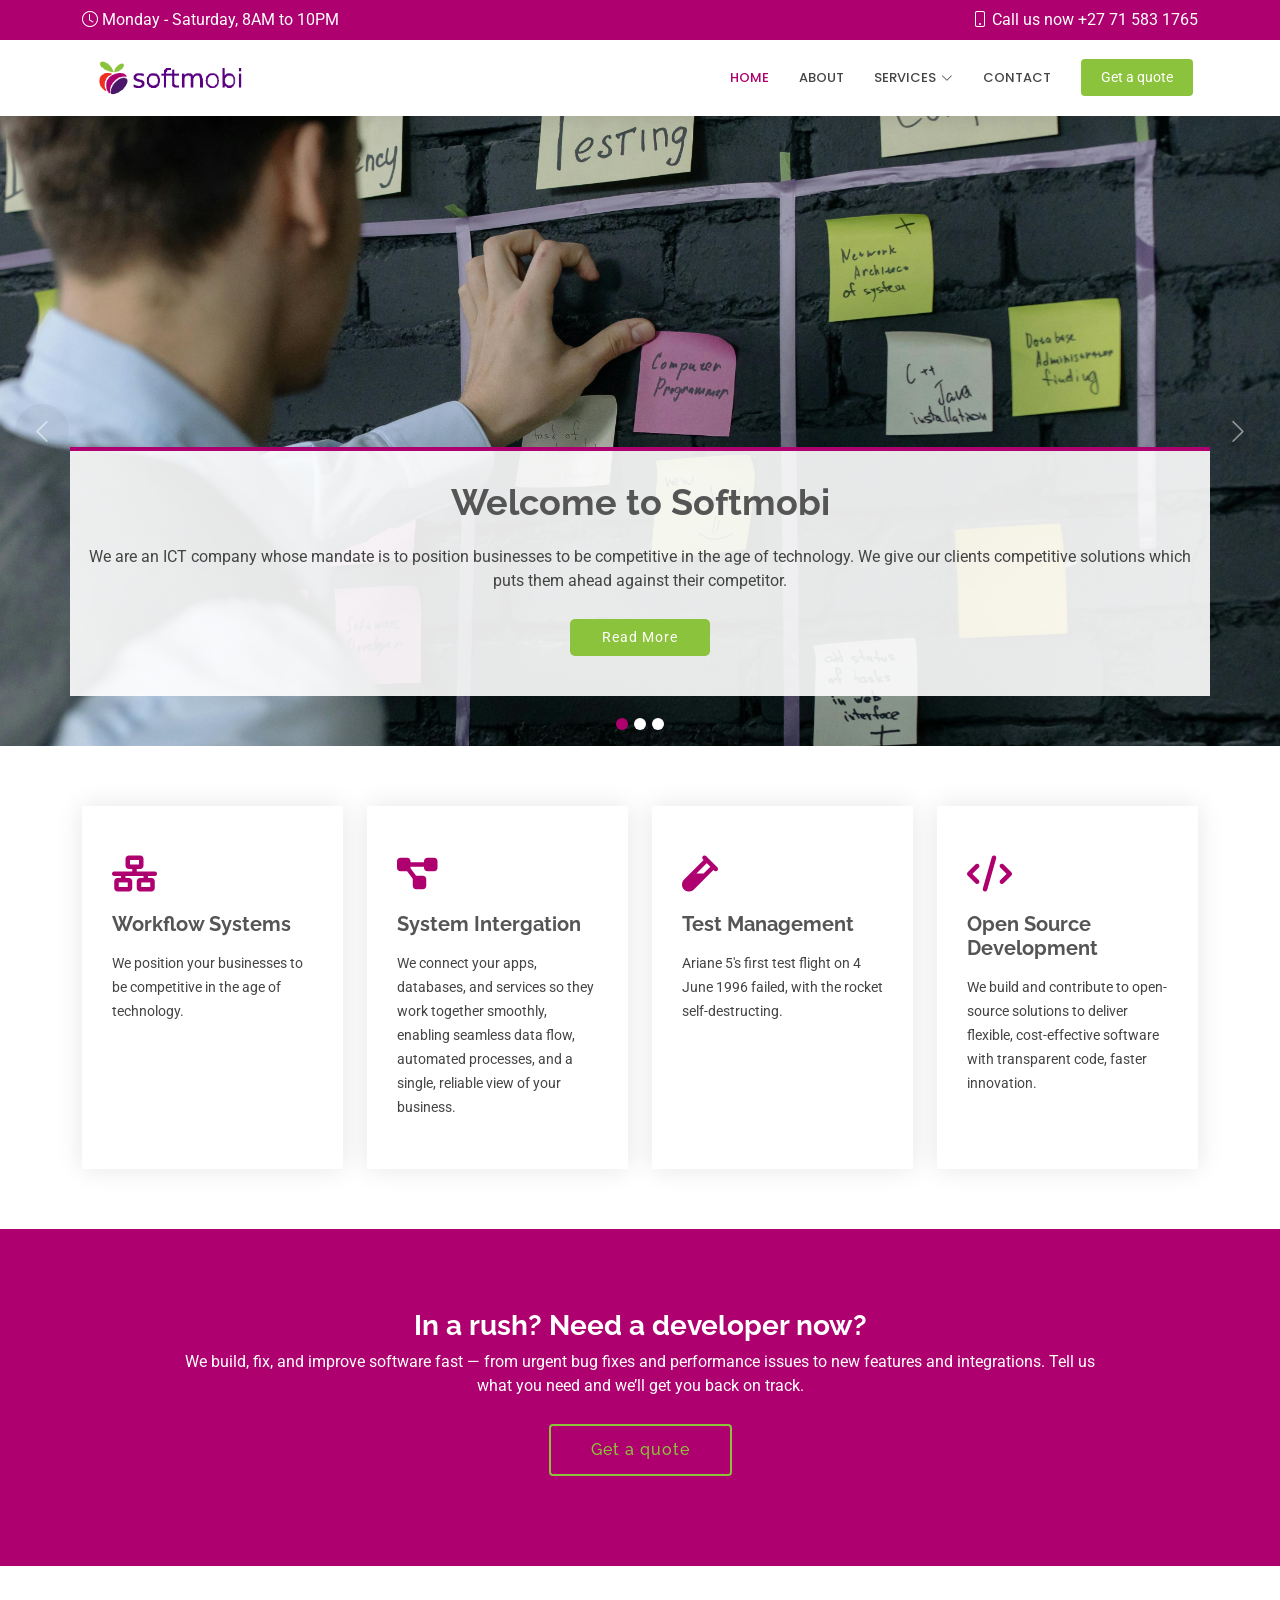
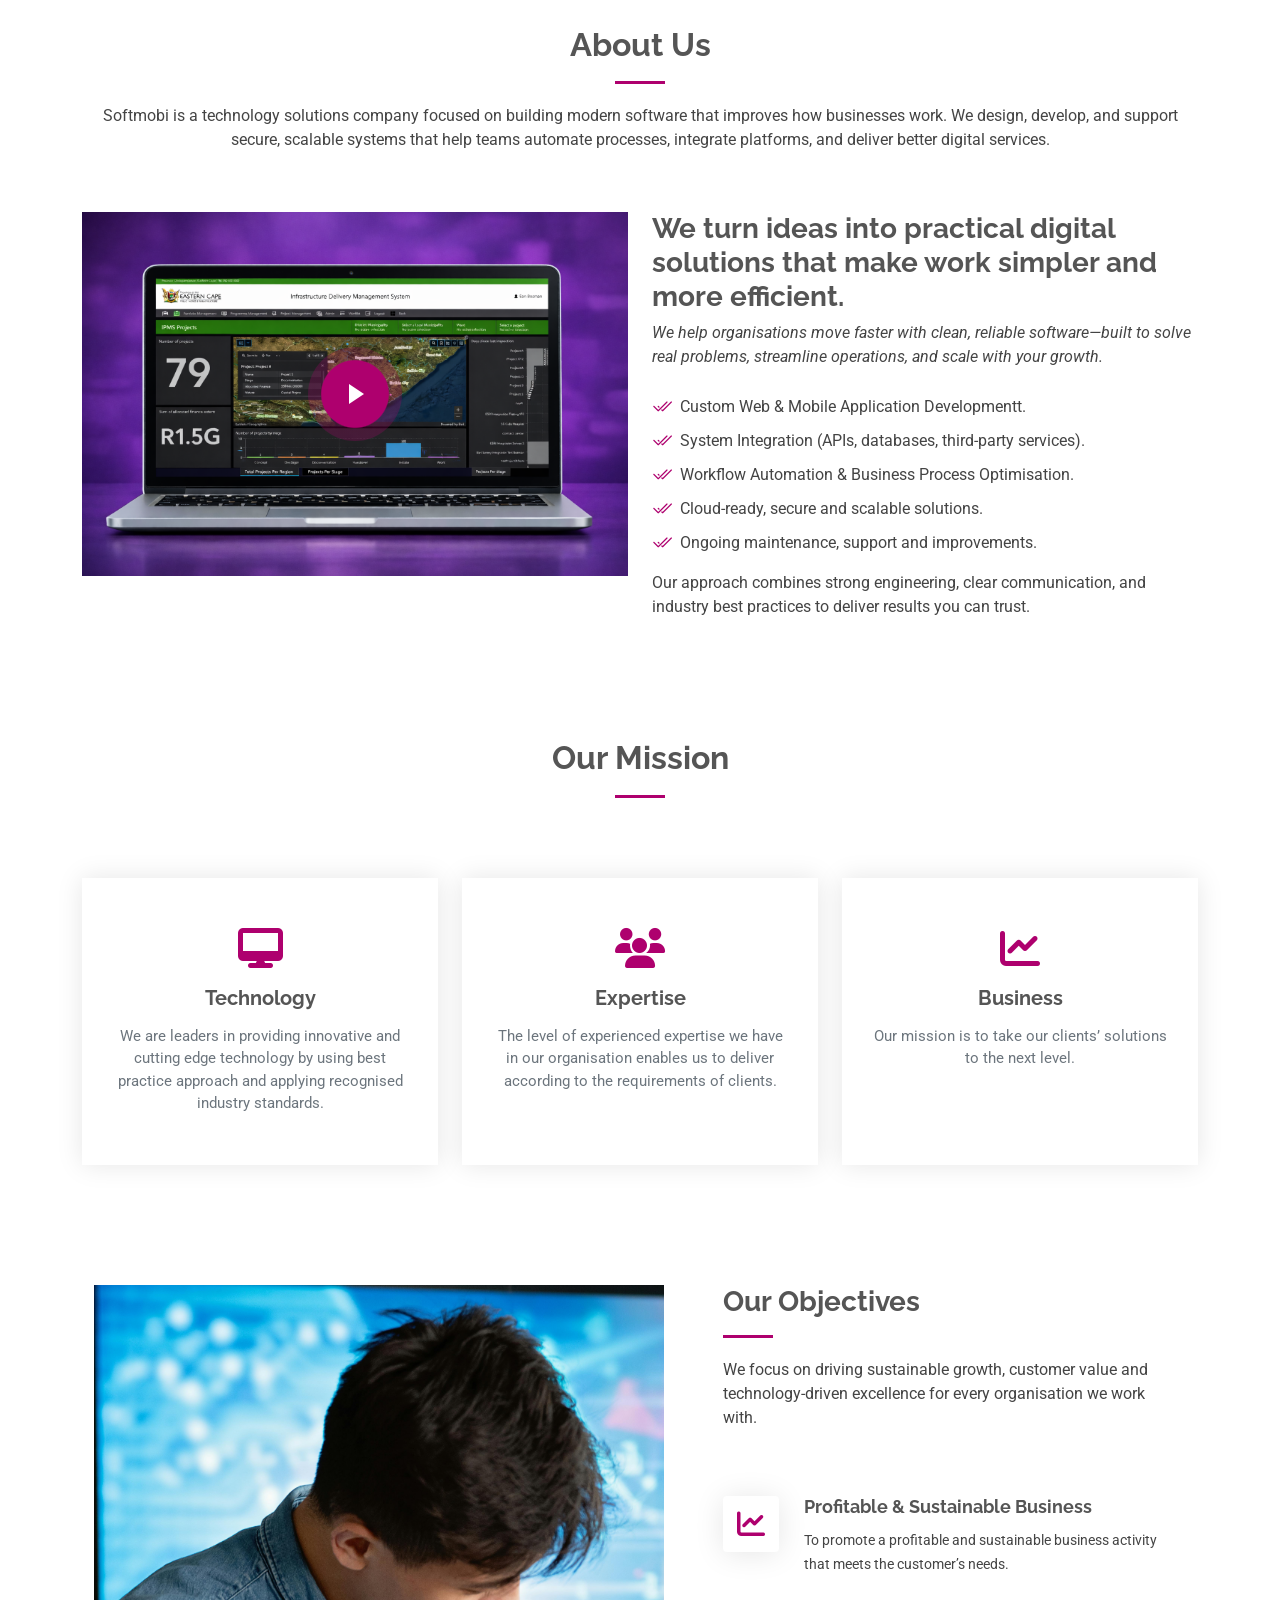
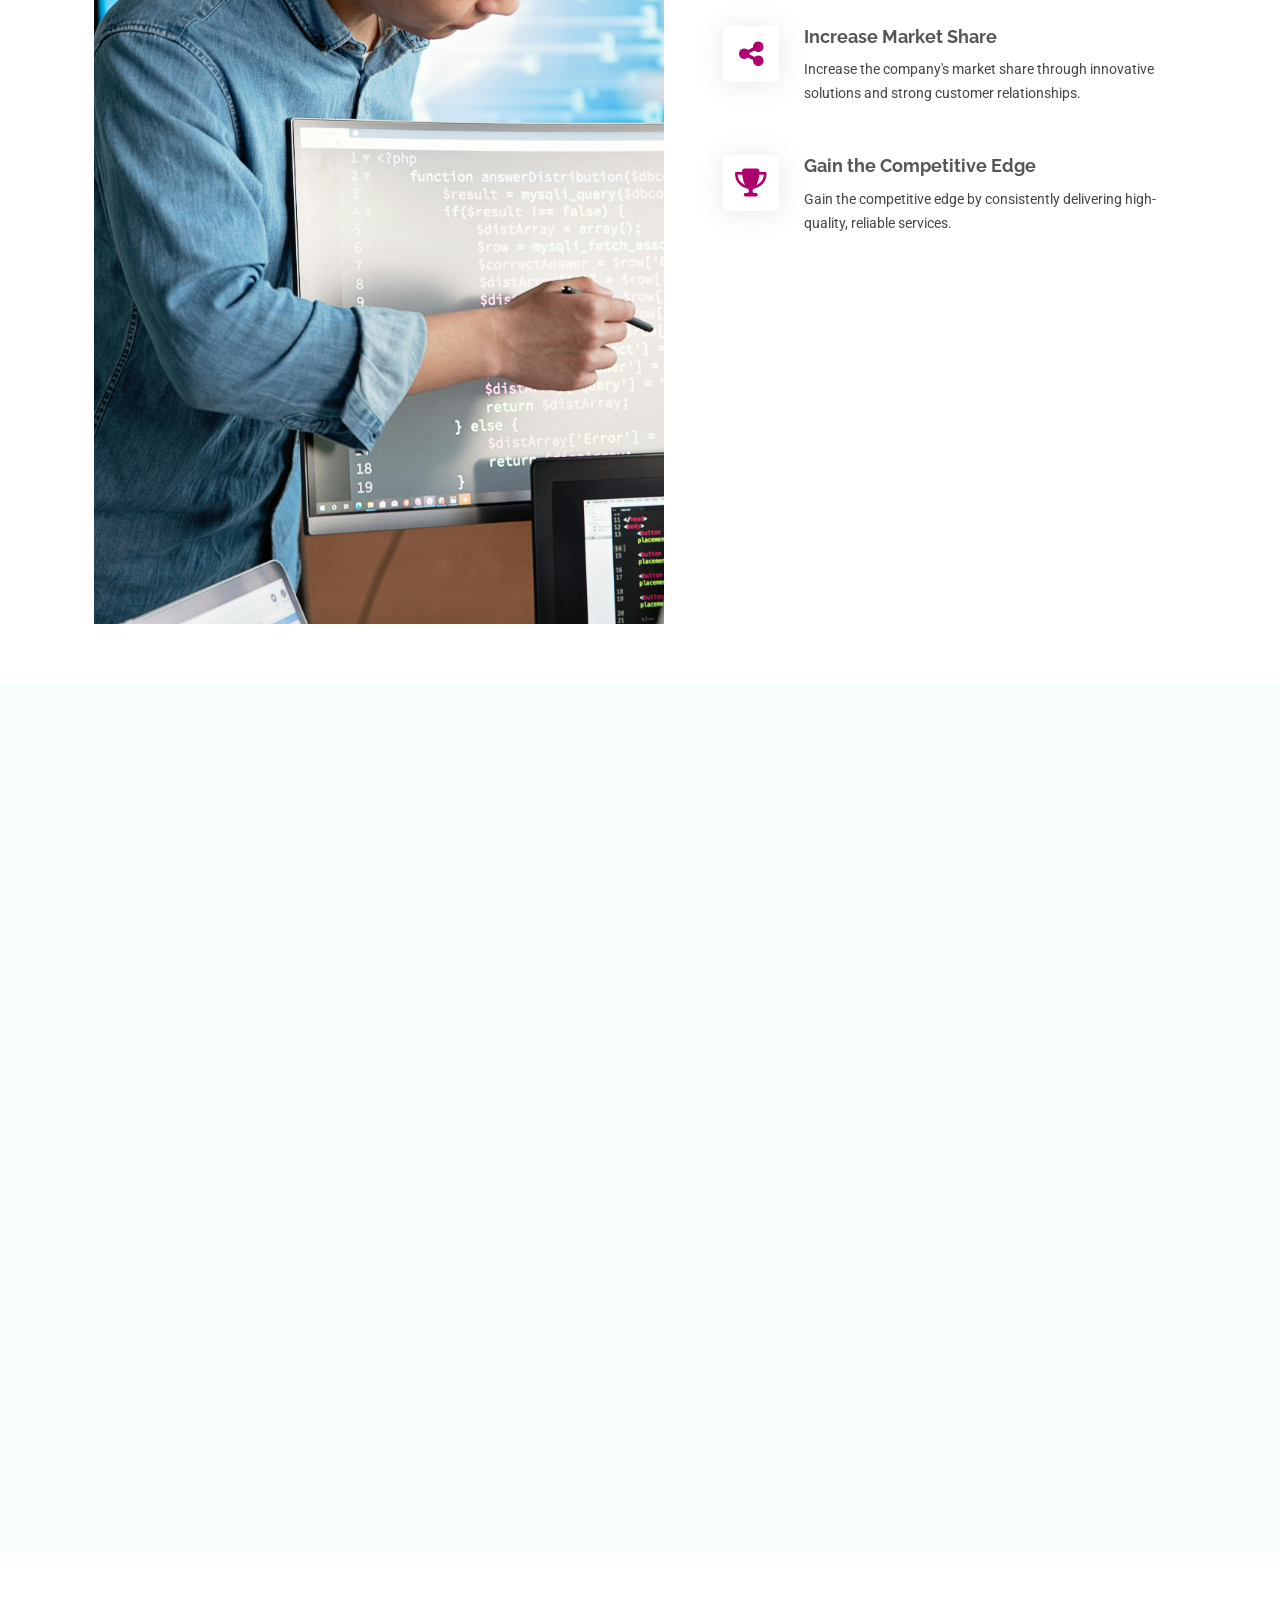
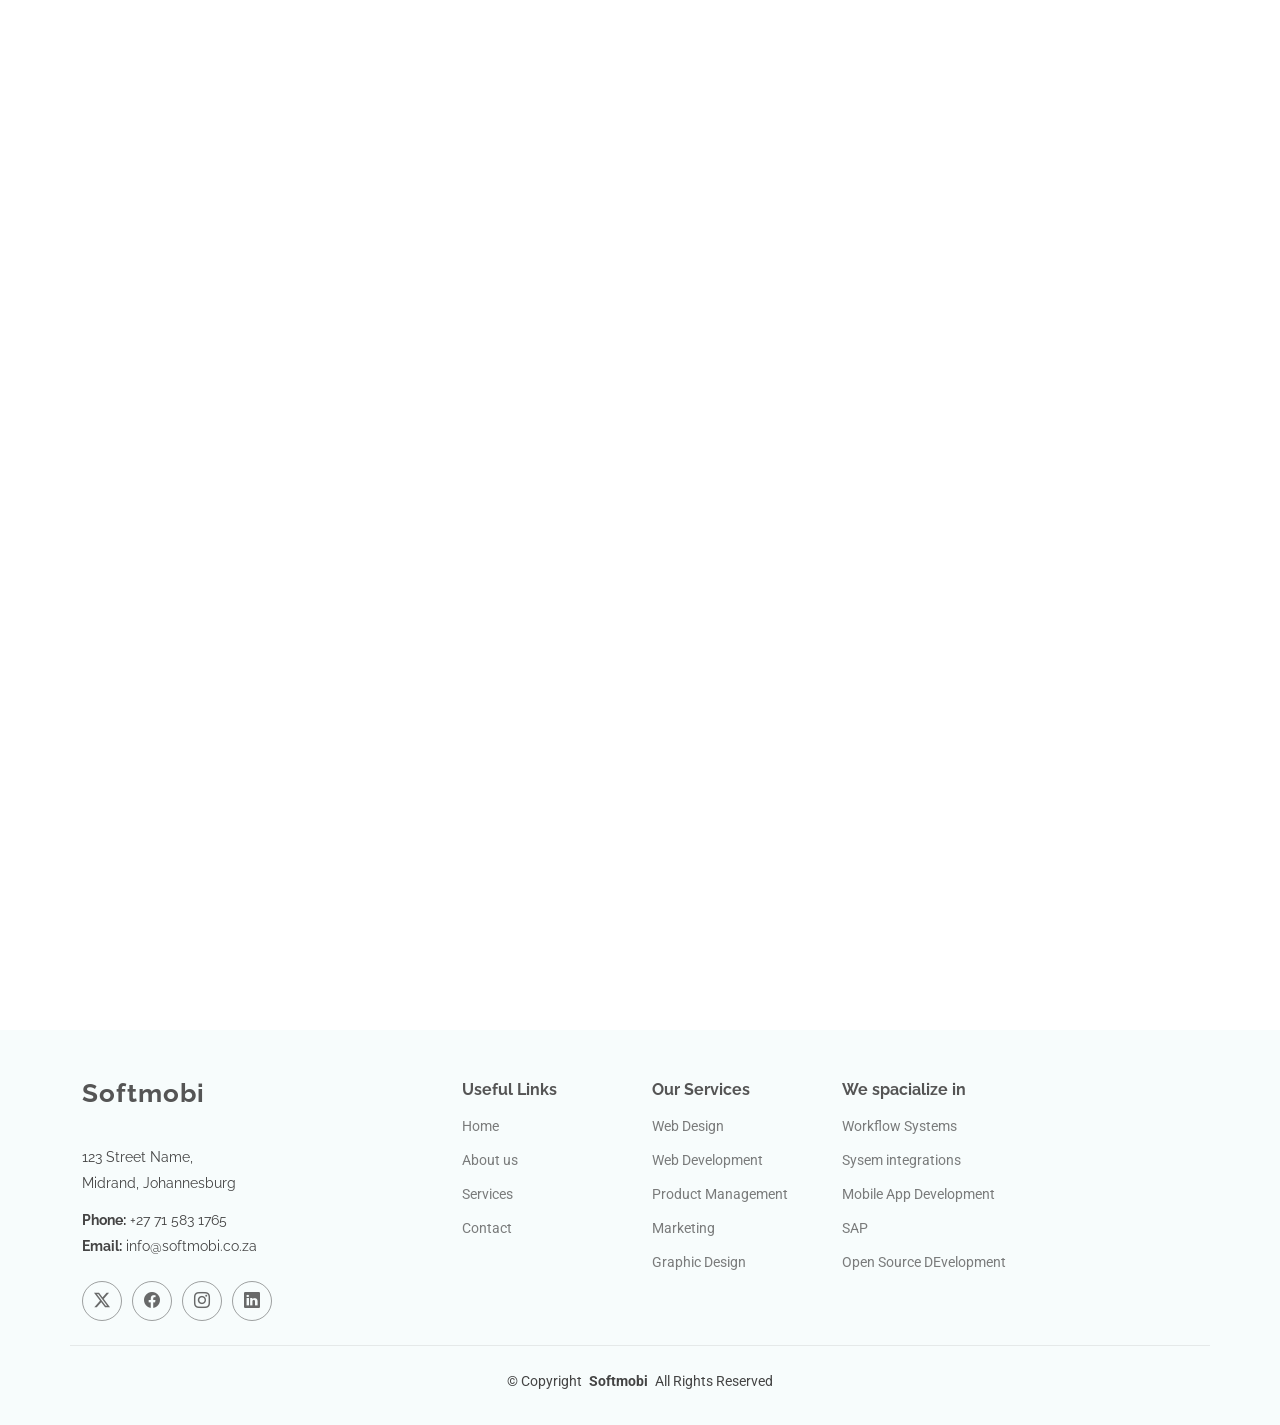
==== index.html @ e472b144 "first commit" ====
<!DOCTYPE html>
<html lang="en">

<head>
  <meta charset="utf-8">
  <meta content="width=device-width, initial-scale=1.0" name="viewport">
  <title>Softmobi</title>
  <meta name="description" content="">
  <meta name="keywords" content="">

  <!-- Favicons -->
  <link href="assets/img/Softmobi-removebg-preview-Favicon.png" rel="icon">
  <link href="assets/img/apple-touch-icon.png" rel="apple-touch-icon">

  <!-- Fonts -->
  <link href="https://fonts.googleapis.com" rel="preconnect">
  <link href="https://fonts.gstatic.com" rel="preconnect" crossorigin>
  <link href="https://fonts.googleapis.com/css2?family=Roboto:ital,wght@0,100;0,300;0,400;0,500;0,700;0,900;1,100;1,300;1,400;1,500;1,700;1,900&family=Poppins:ital,wght@0,100;0,200;0,300;0,400;0,500;0,600;0,700;0,800;0,900;1,100;1,200;1,300;1,400;1,500;1,600;1,700;1,800;1,900&family=Raleway:ital,wght@0,100;0,200;0,300;0,400;0,500;0,600;0,700;0,800;0,900;1,100;1,200;1,300;1,400;1,500;1,600;1,700;1,800;1,900&display=swap" rel="stylesheet">

  <!-- Vendor CSS Files -->
  <link href="assets/vendor/bootstrap/css/bootstrap.min.css" rel="stylesheet">
  <link href="assets/vendor/bootstrap-icons/bootstrap-icons.css" rel="stylesheet">
  <link href="assets/vendor/aos/aos.css" rel="stylesheet">
  <link href="assets/vendor/fontawesome-free/css/all.min.css" rel="stylesheet">
  <link href="assets/vendor/glightbox/css/glightbox.min.css" rel="stylesheet">
  <link href="assets/vendor/swiper/swiper-bundle.min.css" rel="stylesheet">

  <!-- Main CSS File -->
  <link href="assets/css/main.css" rel="stylesheet">

  <!-- =======================================================
  * Template Name: Softmobi
  * Template URL: https://bootstrapmade.com/medicio-free-bootstrap-theme/
  * Updated: Aug 07 2024 with Bootstrap v5.3.3
  * Author: BootstrapMade.com
  * License: https://bootstrapmade.com/license/
  ======================================================== -->
</head>

<body class="index-page">

  <header id="header" class="header sticky-top">

    <div class="topbar d-flex align-items-center">
      <div class="container d-flex justify-content-center justify-content-md-between">
        <div class="d-none d-md-flex align-items-center">
          <i class="bi bi-clock me-1"></i> Monday - Saturday, 8AM to 10PM
        </div>
        <div class="d-flex align-items-center">
          <i class="bi bi-phone me-1"></i> Call us now +27 71 583 1765
        </div>
      </div>
    </div><!-- End Top Bar -->

    <div class="branding d-flex align-items-center">

      <div class="container position-relative d-flex align-items-center justify-content-end">
        <a href="index.html" class="logo d-flex align-items-center me-auto">
          <img src="assets/img/Softmobi/Softmobi.png" alt="">
          <!-- Uncomment the line below if you also wish to use a text logo -->
          <!-- <h1 class="sitename">Softmobi</h1>  -->
        </a>

        <nav id="navmenu" class="navmenu">
          <ul>
            <li><a href="index.html#hero" class="active">Home</a></li>
            <li><a href="index.html#about">About</a></li>
            <li class="dropdown">
              <a href="index.html#services">
                <span>Services</span> <i class="bi bi-chevron-down toggle-dropdown"></i>
              </a>
              <ul>
                <li><a href="workflow-systems.html">Workflow Systems</a></li>
                <li><a href="mobile-solutions.html">Mobile Solutions</a></li>
                <li><a href="system-integration.html">System Integration</a></li>
                <li><a href="microsoft-development.html">Microsoft Development</a></li>
                <li><a href="business-intelligence-big-data.html">Business Intelligence &amp; Big Data</a></li>
                <li><a href="strategy-architecture.html">Strategy &amp; Architecture</a></li>
                <li><a href="java-based-systems.html">Java Based Systems</a></li>
                <li><a href="test-management.html">Test Management</a></li>
                <li><a href="sap-consulting.html">SAP</a></li>
                <li><a href="ivr-solutions.html">IVR Solutions</a></li>
                <li><a href="open-source-development.html">Open Source Development</a></li>
              </ul>
            </li>
          
            <li><a href="index.html#contact">Contact</a></li>
          </ul>
          <i class="mobile-nav-toggle d-xl-none bi bi-list"></i>
        </nav>

        <a class="cta-btn" href="index.html#appointment">Get a quote</a>

      </div>

    </div>

  </header>

  <main class="main">

    <!-- Hero Section -->
    <section id="hero" class="hero section">

      <div id="hero-carousel" class="carousel slide carousel-fade" data-bs-ride="carousel" data-bs-interval="5000">

        <div class="carousel-item active">
          <img src="assets/img/Softmobi/Banner/pexels-cottonbro-6804091.jpg" alt="">
          <div class="container">
            <h2>Welcome to Softmobi</h2>
            <p>We are an ICT company whose mandate is to position businesses to be competitive in the age of technology. We give our clients competitive solutions which puts them ahead against their competitor.</p>
            <a href="#about" class="btn-get-started">Read More</a>
          </div>
        </div><!-- End Carousel Item -->

        <div class="carousel-item">
          <img src="assets/img/Softmobi/Banner/alvaro-reyes-6avV9oeHxfo-unsplash.jpg" alt="">
          <div class="container">
            <h2>We Are Technology Heroes
            </h2>
            <p>We are an ICT company whose mandate is to position businesses to be competitive in the age of technology. We give our clients competitive solutions which puts them ahead against their competitor.</p>
            <a href="#about" class="btn-get-started">Read More</a>
          </div>
        </div><!-- End Carousel Item -->

        <div class="carousel-item">
          <img src="assets/img/Softmobi/Banner/carousel-1.jpg" alt="">
          <div class="container">
            <h2>Modern solutions, measurable impact.</h2>
            <p>We build up-to-date, scalable software that solves real business problems, with results you can actually measure: faster processes, fewer errors, happier users, and stronger performance.</p>
            <a href="#about" class="btn-get-started">Read More</a>
          </div>
        </div><!-- End Carousel Item -->

        <a class="carousel-control-prev" href="#hero-carousel" role="button" data-bs-slide="prev">
          <span class="carousel-control-prev-icon bi bi-chevron-left" aria-hidden="true"></span>
        </a>

        <a class="carousel-control-next" href="#hero-carousel" role="button" data-bs-slide="next">
          <span class="carousel-control-next-icon bi bi-chevron-right" aria-hidden="true"></span>
        </a>

        <ol class="carousel-indicators"></ol>

      </div>

    </section><!-- /Hero Section -->

    <!-- Featured Services Section -->
    <section id="featured-services" class="featured-services section">

      <div class="container">

        <div class="row gy-4">

          <div class="col-xl-3 col-md-6 d-flex" data-aos="fade-up" data-aos-delay="100">
            <div class="service-item position-relative">
              <div class="icon"><i class="fas fa-network-wired icon"></i></div>
              <h4><a href="" class="stretched-link">Workflow Systems</a></h4>
              <p>We position your businesses to be competitive in the age of technology.</p>
            </div>
          </div><!-- End Service Item -->

          <div class="col-xl-3 col-md-6 d-flex" data-aos="fade-up" data-aos-delay="200">
            <div class="service-item position-relative">
              <div class="icon"><i class="fas fa-project-diagram icon"></i></div>
              <h4><a href="" class="stretched-link">System Intergation</a></h4>
              <p>We connect your apps, databases, and services so they work together smoothly, enabling seamless data flow, automated processes, and a single, reliable view of your business.</p>
            </div>
          </div><!-- End Service Item -->

          <div class="col-xl-3 col-md-6 d-flex" data-aos="fade-up" data-aos-delay="300">
            <div class="service-item position-relative">
              <div class="icon"><i class="fas fa-vial icon"></i></div>
              <h4><a href="" class="stretched-link">Test Management</a></h4>
              <p>Ariane 5's first test flight on 4 June 1996 failed, with the rocket self-destructing.</p>
            </div>
          </div><!-- End Service Item -->

          <div class="col-xl-3 col-md-6 d-flex" data-aos="fade-up" data-aos-delay="400">
            <div class="service-item position-relative">
              <div class="icon"><i class="fas fa-code icon"></i></div>
              <h4><a href="" class="stretched-link">Open Source Development</a></h4>
              <p>We build and contribute to open-source solutions to deliver flexible, cost-effective software with transparent code, faster innovation.</p>
            </div>
          </div><!-- End Service Item -->

        </div>

      </div>

    </section><!-- /Featured Services Section -->

    <!-- Call To Action Section -->
    <section id="call-to-action" class="call-to-action section accent-background">

      <div class="container">
        <div class="row justify-content-center" data-aos="zoom-in" data-aos-delay="100">
          <div class="col-xl-10">
            <div class="text-center">
              <h3>In a rush? Need a developer now?</h3>
              <p>We build, fix, and improve software fast — from urgent bug fixes and performance issues to new features and integrations. Tell us what you need and we’ll get you back on track.</p>
              <a class="cta-btn" href="#appointment">Get a quote</a>
            </div>
          </div>
        </div>
      </div>

    </section><!-- /Call To Action Section -->

    <!-- About Section -->
    <section id="about" class="about section">

      <!-- Section Title -->
      <div class="container section-title" data-aos="fade-up">
        <h2>About Us<br></h2>
        <p>Softmobi is a technology solutions company focused on building modern software that improves how businesses work. We design, develop, and support secure, scalable systems that help teams automate processes, integrate platforms, and deliver better digital services.</p>
      </div><!-- End Section Title -->

      <div class="container">

        <div class="row gy-4">
          <div class="col-lg-6 position-relative align-self-start" data-aos="fade-up" data-aos-delay="100">
            <img src="assets/img/Softmobi/ChatGPT Image Feb 6, 2026, 02_15_00 PM.png" class="img-fluid" alt="">
            <a href="assets/Vid/invideo-ai-1080 Build Better, Faster with Softmobi 2026-02-06.mp4" class="glightbox pulsating-play-btn"></a>
          </div>
          <div class="col-lg-6 content" data-aos="fade-up" data-aos-delay="200">
            <h3>We turn ideas into practical digital solutions that make work simpler and more efficient.</h3>
            <p class="fst-italic">
              We help organisations move faster with clean, reliable software—built to solve real problems, streamline operations, and scale with your growth.
            </p>
            <ul>
              <li><i class="bi bi-check2-all"></i> <span>Custom Web & Mobile Application Developmentt.</span></li>
              <li><i class="bi bi-check2-all"></i> <span>System Integration (APIs, databases, third-party services).</span></li>
              <li><i class="bi bi-check2-all"></i> <span>Workflow Automation & Business Process Optimisation.</span></li>
              <li><i class="bi bi-check2-all"></i> <span>Cloud-ready, secure and scalable solutions.</span></li>
              <li><i class="bi bi-check2-all"></i> <span>Ongoing maintenance, support and improvements.</span></li>
              
            </ul>
            <p>
              Our approach combines strong engineering, clear communication, and industry best practices to deliver results you can trust.
            </p>
          </div>
        </div>

      </div>

    </section><!-- /About Section -->

    <section id="stats" class="mission section">

      <div class="container section-title" data-aos="fade-up">
        <h2>Our Mission<br></h2>
      </div><!-- End Section Title -->
    
      <div class="container" data-aos="fade-up" data-aos-delay="100">
        <div class="row gy-4 justify-content-center">
    
          <!-- Technology -->
          <div class="col-lg-4 col-md-6" data-aos="fade-up" data-aos-delay="100">
            <div class="mission-item text-center h-100">
              <div class="mission-icon mb-3">
                <i class="fas fa-desktop"></i>
              </div>
              <h3>Technology</h3>
              <p>
                We are leaders in providing innovative and cutting edge technology by using
                best practice approach and applying recognised industry standards.
              </p>
            </div>
          </div>
    
          <!-- Expertise -->
          <div class="col-lg-4 col-md-6" data-aos="fade-up" data-aos-delay="200">
            <div class="mission-item text-center h-100">
              <div class="mission-icon mb-3">
                <i class="fas fa-users"></i>
              </div>
              <h3>Expertise</h3>
              <p>
                The level of experienced expertise we have in our organisation enables us to
                deliver according to the requirements of clients.
              </p>
            </div>
          </div>
    
          <!-- Business -->
          <div class="col-lg-4 col-md-6" data-aos="fade-up" data-aos-delay="300">
            <div class="mission-item text-center h-100">
              <div class="mission-icon mb-3">
                <i class="fas fa-chart-line"></i>
              </div>
              <h3>Business</h3>
              <p>
                Our mission is to take our clients’ solutions to the next level.
              </p>
            </div>
          </div>
    
        </div>
      </div>
    
    </section><!-- /Our Mission Section -->
    

<section id="features" class="features section">

  <div class="container">

    <div class="row justify-content-around gy-4">

      <div class="features-image col-lg-6" data-aos="fade-up" data-aos-delay="100">
        <img src="assets/img/Softmobi/pexels-mikhail-nilov-7988115.jpg" alt="">
      </div>

      <div class="col-lg-5 d-flex flex-column justify-content-center" data-aos="fade-up" data-aos-delay="200">
        <h3>Our Objectives</h3>
        <p>
          We focus on driving sustainable growth, customer value and technology-driven excellence
          for every organisation we work with.
        </p>

        <!-- Objective 1 -->
        <div class="icon-box d-flex position-relative" data-aos="fade-up" data-aos-delay="300">
          <i class="fa-solid fa-chart-line flex-shrink-0"></i>
          <div>
            <h4>Profitable & Sustainable Business</h4>
            <p>To promote a profitable and sustainable business activity that meets the customer’s needs.</p>
          </div>
        </div><!-- End Icon Box -->

        <!-- Objective 2 -->
        <div class="icon-box d-flex position-relative" data-aos="fade-up" data-aos-delay="350">
          <i class="fa-solid fa-share-nodes flex-shrink-0"></i>
          <div>
            <h4>Increase Market Share</h4>
            <p>Increase the company's market share through innovative solutions and strong customer relationships.</p>
          </div>
        </div><!-- End Icon Box -->

        <!-- Objective 3 -->
        <div class="icon-box d-flex position-relative" data-aos="fade-up" data-aos-delay="400">
          <i class="fa-solid fa-trophy flex-shrink-0"></i>
          <div>
            <h4>Gain the Competitive Edge</h4>
            <p>Gain the competitive edge by consistently delivering high-quality, reliable services.</p>
          </div>
        </div><!-- End Icon Box -->

        <!-- Objective 4 -->
        <div class="icon-box d-flex position-relative" data-aos="fade-up" data-aos-delay="450">
          <i class="fa-solid fa-globe flex-shrink-0"></i>
          <div>
            <h4>Drive Social Responsibility</h4>
            <p>Increase the company's role in relation to social responsibility and positive community impact.</p>
          </div>
        </div><!-- End Icon Box -->

        <!-- Objective 5 -->
        <div class="icon-box d-flex position-relative" data-aos="fade-up" data-aos-delay="500">
          <i class="fa-regular fa-user flex-shrink-0"></i>
          <div>
            <h4>Excellent Customer Service</h4>
            <p>Provide excellent customer service and build long-term partnerships with our clients.</p>
          </div>
        </div><!-- End Icon Box -->

        <!-- Objective 6 -->
        <div class="icon-box d-flex position-relative" data-aos="fade-up" data-aos-delay="550">
          <i class="fa-regular fa-display flex-shrink-0"></i>
          <div>
            <h4>Support IT Strategic Plans</h4>
            <p>Help our customers in delivering their IT strategic plan and achieving measurable business outcomes.</p>
          </div>
        </div><!-- End Icon Box -->

      </div>
    </div>

  </div>

</section><!-- /Features / Our Objectives Section -->

          

<!-- Services Section -->
<section id="services" class="services section light-background">

  <!-- Section Title -->
  <div class="container section-title" data-aos="fade-up">
    <h2>Services</h2>
    <p>We design and deliver modern, scalable enterprise solutions tailored to your business needs.</p>
  </div><!-- End Section Title -->

  <div class="container">
    <div class="row gy-4">

      <!-- Microsoft Development -->
      <div class="col-lg-4 col-md-6" data-aos="fade-up" data-aos-delay="100">
        <div class="service-item position-relative">
          <div class="icon">
            <i class="fas fa-desktop"></i>
          </div>
          <a href="microsoft-development.html" class="stretched-link">
            <h3>Microsoft Development</h3>
          </a>
          <p>Architecture and design of SharePoint-based solutions, including 3rd-party integrations and custom business applications.</p>
        </div>
      </div><!-- End Service Item -->

      <!-- Business Intelligence & Big Data -->
      <div class="col-lg-4 col-md-6" data-aos="fade-up" data-aos-delay="200">
        <div class="service-item position-relative">
          <div class="icon">
            <i class="fas fa-chart-pie"></i>
          </div>
          <a href="business-intelligence-big-data.html" class="stretched-link">
            <h3>Business Intelligence &amp; Big Data</h3>
          </a>
          <p>Governance and utilisation of information as an asset – from data integration and warehousing to dashboards and analytics.</p>
        </div>
      </div><!-- End Service Item -->

      <!-- Strategy & Architecture -->
      <div class="col-lg-4 col-md-6" data-aos="fade-up" data-aos-delay="300">
        <div class="service-item position-relative">
          <div class="icon">
            <i class="fas fa-sitemap"></i>
          </div>
          <a href="strategy-architecture.html" class="stretched-link">
            <h3>Strategy &amp; Architecture</h3>
          </a>
          <p>We help define IT architecture strategy and align business strategy with technology to achieve future goals.</p>
        </div>
      </div><!-- End Service Item -->

      <!-- Java Based Systems -->
      <div class="col-lg-4 col-md-6" data-aos="fade-up" data-aos-delay="400">
        <div class="service-item position-relative">
          <div class="icon">
            <i class="fas fa-code"></i>
          </div>
          <a href="java-based-systems.html" class="stretched-link">
            <h3>Java Based Systems</h3>
          </a>
          <p>Development of desktop GUI applications using AWT, Swing and JavaFX, as well as server-side Java solutions.</p>
        </div>
      </div><!-- End Service Item -->

      <!-- Test Management -->
      <div class="col-lg-4 col-md-6" data-aos="fade-up" data-aos-delay="500">
        <div class="service-item position-relative">
          <div class="icon">
            <i class="fas fa-clipboard-check"></i>
          </div>
          <a href="test-management.html" class="stretched-link">
            <h3>Test Management</h3>
          </a>
          <p>Structured test planning and execution to reduce risk. Quality assurance to prevent costly or dangerous defects.</p>
        </div>
      </div><!-- End Service Item -->

      <!-- SAP -->
      <div class="col-lg-4 col-md-6" data-aos="fade-up" data-aos-delay="600">
        <div class="service-item position-relative">
          <div class="icon">
            <i class="fas fa-database"></i>
          </div>
          <a href="sap-consulting.html" class="stretched-link">
            <h3>SAP</h3>
          </a>
          <p>A team of highly skilled and experienced SAP technical consultants to build and support customised SAP solutions.</p>
        </div>
      </div><!-- End Service Item -->

    </div>
  </div>

</section><!-- /Services Section -->



    <!-- Contact Section -->
    <section id="contact" class="contact section">

      <!-- Section Title -->
      <div class="container section-title" data-aos="fade-up">
        <h2>Contact</h2>
        <p>You can get hold of us in the following means</p>
      </div><!-- End Section Title -->

      <div class="mb-5" data-aos="fade-up" data-aos-delay="200">
        <iframe
        style="border:0; width: 100%; height: 370px;"
        src="https://www.google.com/maps?q=-25.9895,28.1284&z=14&output=embed"
        frameborder="0"
        allowfullscreen=""
        loading="lazy"
        referrerpolicy="no-referrer-when-downgrade">
      </iframe>
      
            </div><!-- End Google Maps -->

      <div class="container" data-aos="fade-up" data-aos-delay="100">

        <div class="row gy-4">
          <div class="col-lg-6 ">
            <div class="row gy-4">

              <div class="col-lg-12">
                <div class="info-item d-flex flex-column justify-content-center align-items-center" data-aos="fade-up" data-aos-delay="200">
                  <i class="bi bi-geo-alt"></i>
                  <h3>Address</h3>
                  <p>123 Street Name, Midrand, Johannesburg</p>
                </div>
              </div><!-- End Info Item -->

              <div class="col-md-6">
                <div class="info-item d-flex flex-column justify-content-center align-items-center" data-aos="fade-up" data-aos-delay="300">
                  <i class="bi bi-telephone"></i>
                  <h3>Call Us</h3>
                  <p>+27 71 583 1765</p>
                </div>
              </div><!-- End Info Item -->

              <div class="col-md-6">
                <div class="info-item d-flex flex-column justify-content-center align-items-center" data-aos="fade-up" data-aos-delay="400">
                  <i class="bi bi-envelope"></i>
                  <h3>Email Us</h3>
                  <p>info@softmobi.co.za</p>
                </div>
              </div><!-- End Info Item -->

            </div>
          </div>

          <div class="col-lg-6">
            <form action="forms/contact.php" method="post" class="php-email-form" data-aos="fade-up" data-aos-delay="500">
              <div class="row gy-4">

                <div class="col-md-6">
                  <input type="text" name="name" class="form-control" placeholder="Your Name" required="">
                </div>

                <div class="col-md-6 ">
                  <input type="email" class="form-control" name="email" placeholder="Your Email" required="">
                </div>

                <div class="col-md-12">
                  <input type="text" class="form-control" name="subject" placeholder="Subject" required="">
                </div>

                <div class="col-md-12">
                  <textarea class="form-control" name="message" rows="4" placeholder="Message" required=""></textarea>
                </div>

                <div class="col-md-12 text-center">
                  <div class="loading">Loading</div>
                  <div class="error-message"></div>
                  <div class="sent-message">Your message has been sent. Thank you!</div>

                  <button type="submit">Send Message</button>
                </div>

              </div>
            </form>
          </div><!-- End Contact Form -->

        </div>

      </div>

    </section><!-- /Contact Section -->

  </main>

  <footer id="footer" class="footer light-background">

    <div class="container footer-top">
      <div class="row gy-4">
        <div class="col-lg-4 col-md-6 footer-about">
          <a href="index.html" class="logo d-flex align-items-center">
            <span class="sitename">Softmobi</span>
          </a>
          <div class="footer-contact pt-3">
            <p>123 Street Name, 
            </p>
            <p>Midrand, Johannesburg</p>
            <p class="mt-3"><strong>Phone:</strong> <span>+27 71 583 1765</span></p>
            <p><strong>Email:</strong> <span>info@softmobi.co.za</span></p>
          </div>
          <div class="social-links d-flex mt-4">
            <a href=""><i class="bi bi-twitter-x"></i></a>
            <a href=""><i class="bi bi-facebook"></i></a>
            <a href=""><i class="bi bi-instagram"></i></a>
            <a href=""><i class="bi bi-linkedin"></i></a>
          </div>
        </div>

        <div class="col-lg-2 col-md-3 footer-links">
          <h4>Useful Links</h4>
          <ul>
            <li><a href="#">Home</a></li>
            <li><a href="#">About us</a></li>
            <li><a href="#">Services</a></li>
            <li><a href="#">Contact</a></li>
          </ul>
        </div>

        <div class="col-lg-2 col-md-3 footer-links">
          <h4>Our Services</h4>
          <ul>
            <li><a href="#">Web Design</a></li>
            <li><a href="#">Web Development</a></li>
            <li><a href="#">Product Management</a></li>
            <li><a href="#">Marketing</a></li>
            <li><a href="#">Graphic Design</a></li>
          </ul>
        </div>

        <div class="col-lg-2 col-md-3 footer-links">
          <h4>We spacialize in</h4>
          <ul>
            <li><a href="#">Workflow Systems</a></li>
            <li><a href="#">Sysem integrations</a></li>
            <li><a href="#">Mobile App Development</a></li>
            <li><a href="#">SAP</a></li>
            <li><a href="#">Open Source DEvelopment</a></li>
          </ul>
        </div>

   

      </div>
    </div>

    <div class="container copyright text-center mt-4">
      <p>© <span>Copyright</span> <strong class="px-1 sitename">Softmobi</strong> <span>All Rights Reserved</span></p>
      <div class="credits">
        <!-- All the links in the footer should remain intact. -->
        <!-- You can delete the links only if you've purchased the pro version. -->
        <!-- Licensing information: https://bootstrapmade.com/license/ -->
        <!-- Purchase the pro version with working PHP/AJAX contact form: [buy-url] -->
        <!-- Designed by <a href="https://bootstrapmade.com/">BootstrapMade</a> Distributed by <a href=“https://themewagon.com>ThemeWagon -->
      </div>
    </div>

  </footer>

  <!-- Scroll Top -->
  <a href="#" id="scroll-top" class="scroll-top d-flex align-items-center justify-content-center"><i class="bi bi-arrow-up-short"></i></a>

  <!-- Preloader -->
  <div id="preloader"></div>

  <!-- Vendor JS Files -->
  <script src="assets/vendor/bootstrap/js/bootstrap.bundle.min.js"></script>
  <script src="assets/vendor/php-email-form/validate.js"></script>
  <script src="assets/vendor/aos/aos.js"></script>
  <script src="assets/vendor/glightbox/js/glightbox.min.js"></script>
  <script src="assets/vendor/purecounter/purecounter_vanilla.js"></script>
  <script src="assets/vendor/swiper/swiper-bundle.min.js"></script>

  <!-- Main JS File -->
  <script src="assets/js/main.js"></script>

</body>

</html>
---- assets/css/main.css ----
/**
* Template Name: Softmobi
* Template URL: https://bootstrapmade.com/medicio-free-bootstrap-theme/
* Updated: Aug 07 2024 with Bootstrap v5.3.3
* Author: BootstrapMade.com
* License: https://bootstrapmade.com/license/
*/

/*--------------------------------------------------------------
# Font & Color Variables
# Help: https://bootstrapmade.com/color-system/
--------------------------------------------------------------*/
/* Fonts */
:root {
  --default-font: "Roboto",  system-ui, -apple-system, "Segoe UI", Roboto, "Helvetica Neue", Arial, "Noto Sans", "Liberation Sans", sans-serif, "Apple Color Emoji", "Segoe UI Emoji", "Segoe UI Symbol", "Noto Color Emoji";
  --heading-font: "Raleway",  sans-serif;
  --nav-font: "Poppins",  sans-serif;
}

/* Global Colors - The following color variables are used throughout the website. Updating them here will change the color scheme of the entire website */
:root { 
  --background-color: #ffffff; /* Background color for the entire website, including individual sections */
  --default-color: #444444; /* Default color used for the majority of the text content across the entire website */
  --heading-color: #555555; /* Color for headings, subheadings and title throughout the website */
  --accent-color: #ae006e; /* Accent color that represents your brand on the website. It's used for buttons, links, and other elements that need to stand out */
  --surface-color: #ffffff; /* The surface color is used as a background of boxed elements within sections, such as cards, icon boxes, or other elements that require a visual separation from the global background. */
  --contrast-color: #ffffff; /* Contrast color for text, ensuring readability against backgrounds of accent, heading, or default colors. */
}

/* Nav Menu Colors - The following color variables are used specifically for the navigation menu. They are separate from the global colors to allow for more customization options */
:root {
  --nav-color: #444444;  /* The default color of the main navmenu links */
  --nav-hover-color: #ae006e; /* Applied to main navmenu links when they are hovered over or active */
  --nav-mobile-background-color: #ffffff; /* Used as the background color for mobile navigation menu */
  --nav-dropdown-background-color: #ffffff; /* Used as the background color for dropdown items that appear when hovering over primary navigation items */
  --nav-dropdown-color: #444444; /* Used for navigation links of the dropdown items in the navigation menu. */
  --nav-dropdown-hover-color: #ae006e; /* Similar to --nav-hover-color, this color is applied to dropdown navigation links when they are hovered over. */
}

/* Color Presets - These classes override global colors when applied to any section or element, providing reuse of the sam color scheme. */

.light-background {
  --background-color: #f7fcfc;
  --surface-color: #ffffff;
}

.dark-background {
  --background-color: #060606;
  --default-color: #ffffff;
  --heading-color: #ffffff;
  --surface-color: #252525;
  --contrast-color: #ffffff;
}

.accent-background {
  --background-color: #ae006e;
  --default-color: #ffffff;
  --heading-color: #ffffff;
  --surface-color: #c44d93;
}

/* Smooth scroll */
:root {
  scroll-behavior: smooth;
}

/*--------------------------------------------------------------
# General Styling & Shared Classes
--------------------------------------------------------------*/
body {
  color: var(--default-color);
  background-color: var(--background-color);
  font-family: var(--default-font);
}

a {
  color: var(--accent-color);
  text-decoration: none;
  transition: 0.3s;
}

a:hover {
  color: color-mix(in srgb, var(--accent-color), transparent 25%);
  text-decoration: none;
}

h1,
h2,
h3,
h4,
h5,
h6 {
  color: var(--heading-color);
  font-family: var(--heading-font);
}

/* Pulsating Play Button
------------------------------*/
.pulsating-play-btn {
  width: 94px;
  height: 94px;
  background: radial-gradient(var(--accent-color) 50%, color-mix(in srgb, var(--accent-color), transparent 75%) 52%);
  border-radius: 50%;
  display: block;
  position: relative;
  overflow: hidden;
}

.pulsating-play-btn:before {
  content: "";
  position: absolute;
  width: 120px;
  height: 120px;
  animation-delay: 0s;
  animation: pulsate-play-btn 2s;
  animation-direction: forwards;
  animation-iteration-count: infinite;
  animation-timing-function: steps;
  opacity: 1;
  border-radius: 50%;
  border: 5px solid color-mix(in srgb, var(--accent-color), transparent 30%);
  top: -15%;
  left: -15%;
  background: rgba(198, 16, 0, 0);
}

.pulsating-play-btn:after {
  content: "";
  position: absolute;
  left: 50%;
  top: 50%;
  transform: translateX(-40%) translateY(-50%);
  width: 0;
  height: 0;
  border-top: 10px solid transparent;
  border-bottom: 10px solid transparent;
  border-left: 15px solid #fff;
  z-index: 100;
  transition: all 400ms cubic-bezier(0.55, 0.055, 0.675, 0.19);
}

.pulsating-play-btn:hover:before {
  content: "";
  position: absolute;
  left: 50%;
  top: 50%;
  transform: translateX(-40%) translateY(-50%);
  width: 0;
  height: 0;
  border: none;
  border-top: 10px solid transparent;
  border-bottom: 10px solid transparent;
  border-left: 15px solid #fff;
  z-index: 200;
  animation: none;
  border-radius: 0;
}

.pulsating-play-btn:hover:after {
  border-left: 15px solid var(--accent-color);
  transform: scale(20);
}

@keyframes pulsate-play-btn {
  0% {
    transform: scale(0.6, 0.6);
    opacity: 1;
  }

  100% {
    transform: scale(1, 1);
    opacity: 0;
  }
}

/* PHP Email Form Messages
------------------------------*/
.php-email-form .error-message {
  display: none;
  background: #df1529;
  color: #ffffff;
  text-align: left;
  padding: 15px;
  margin-bottom: 24px;
  font-weight: 600;
}

.php-email-form .sent-message {
  display: none;
  color: #ffffff;
  background: #059652;
  text-align: center;
  padding: 15px;
  margin-bottom: 24px;
  font-weight: 600;
}

.php-email-form .loading {
  display: none;
  background: var(--surface-color);
  text-align: center;
  padding: 15px;
  margin-bottom: 24px;
}

.php-email-form .loading:before {
  content: "";
  display: inline-block;
  border-radius: 50%;
  width: 24px;
  height: 24px;
  margin: 0 10px -6px 0;
  border: 3px solid var(--accent-color);
  border-top-color: var(--surface-color);
  animation: php-email-form-loading 1s linear infinite;
}

@keyframes php-email-form-loading {
  0% {
    transform: rotate(0deg);
  }

  100% {
    transform: rotate(360deg);
  }
}

/*--------------------------------------------------------------
# Global Header
--------------------------------------------------------------*/
.header {
  color: var(--default-color);
  background-color: var(--background-color);
  transition: all 0.5s;
  z-index: 997;
  box-shadow: 0px 0 18px rgba(0, 0, 0, 0.1);
}

.header .topbar {
  background-color: var(--accent-color);
  color: var(--contrast-color);
  height: 40px;
  padding: 0;
  transition: all 0.5s;
}

.header .branding {
  min-height: 60px;
  padding: 10px 0;
}

.header .logo {
  line-height: 1;
}

.header .logo img {
  max-height: 36px;
  margin-right: 8px;
}

.header .logo h1 {
  font-size: 30px;
  margin: 0;
  font-weight: 700;
  color: var(--heading-color);
}

.header .cta-btn,
.header .cta-btn:focus {
  color: var(--contrast-color);
  background: #8cc33c;
  font-size: 14px;
  padding: 8px 20px;
  margin: 0 5px 0 30px;
  border-radius: 4px;
  transition: 0.3s;
}

.header .cta-btn:hover,
.header .cta-btn:focus:hover {
  color: var(--contrast-color);
  background: color-mix(in srgb, #8cc33c, transparent 15%);
}

/*--------------------------------------------------------------
# Navigation Menu
--------------------------------------------------------------*/
/* Navmenu - Desktop */
@media (min-width: 1200px) {
  .navmenu {
    padding: 0;
  }

  .navmenu ul {
    margin: 0;
    padding: 0;
    display: flex;
    list-style: none;
    align-items: center;
  }

  .navmenu li {
    position: relative;
  }

  .navmenu a,
  .navmenu a:focus {
    color: var(--nav-color);
    padding: 18px 15px;
    font-size: 13px;
    font-family: var(--nav-font);
    font-weight: 500;
    text-transform: uppercase;
    display: flex;
    align-items: center;
    justify-content: space-between;
    white-space: nowrap;
    transition: 0.3s;
  }

  .navmenu a i,
  .navmenu a:focus i {
    font-size: 12px;
    line-height: 0;
    margin-left: 5px;
    transition: 0.3s;
  }

  .navmenu li:last-child a {
    padding-right: 0;
  }

  .navmenu li:hover>a,
  .navmenu .active,
  .navmenu .active:focus {
    color: var(--nav-hover-color);
  }

  .navmenu .dropdown ul {
    margin: 0;
    padding: 10px 0;
    background: var(--nav-dropdown-background-color);
    display: block;
    position: absolute;
    visibility: hidden;
    left: 14px;
    top: 130%;
    opacity: 0;
    transition: 0.3s;
    border-radius: 4px;
    z-index: 99;
    box-shadow: 0px 0px 30px rgba(0, 0, 0, 0.1);
  }

  .navmenu .dropdown ul li {
    min-width: 200px;
  }

  .navmenu .dropdown ul a {
    padding: 10px 20px;
    font-size: 15px;
    text-transform: none;
    color: var(--nav-dropdown-color);
  }

  .navmenu .dropdown ul a i {
    font-size: 12px;
  }

  .navmenu .dropdown ul a:hover,
  .navmenu .dropdown ul .active:hover,
  .navmenu .dropdown ul li:hover>a {
    color: var(--nav-dropdown-hover-color);
  }

  .navmenu .dropdown:hover>ul {
    opacity: 1;
    top: 100%;
    visibility: visible;
  }

  .navmenu .dropdown .dropdown ul {
    top: 0;
    left: -90%;
    visibility: hidden;
  }

  .navmenu .dropdown .dropdown:hover>ul {
    opacity: 1;
    top: 0;
    left: -100%;
    visibility: visible;
  }
}

/* Navmenu - Mobile */
@media (max-width: 1199px) {
  .mobile-nav-toggle {
    color: var(--nav-color);
    font-size: 28px;
    line-height: 0;
    margin-right: 10px;
    cursor: pointer;
    transition: color 0.3s;
  }

  .navmenu {
    padding: 0;
    z-index: 9997;
  }

  .navmenu ul {
    display: none;
    list-style: none;
    position: absolute;
    inset: 60px 20px 20px 20px;
    padding: 10px 0;
    margin: 0;
    border-radius: 6px;
    background-color: var(--nav-mobile-background-color);
    overflow-y: auto;
    transition: 0.3s;
    z-index: 9998;
    box-shadow: 0px 0px 30px rgba(0, 0, 0, 0.1);
  }

  .navmenu a,
  .navmenu a:focus {
    color: var(--nav-dropdown-color);
    padding: 10px 20px;
    font-family: var(--nav-font);
    font-size: 17px;
    font-weight: 500;
    display: flex;
    align-items: center;
    justify-content: space-between;
    white-space: nowrap;
    transition: 0.3s;
  }

  .navmenu a i,
  .navmenu a:focus i {
    font-size: 12px;
    line-height: 0;
    margin-left: 5px;
    width: 30px;
    height: 30px;
    display: flex;
    align-items: center;
    justify-content: center;
    border-radius: 50%;
    transition: 0.3s;
    background-color: color-mix(in srgb, var(--accent-color), transparent 90%);
  }

  .navmenu a i:hover,
  .navmenu a:focus i:hover {
    background-color: var(--accent-color);
    color: var(--contrast-color);
  }

  .navmenu a:hover,
  .navmenu .active,
  .navmenu .active:focus {
    color: var(--nav-dropdown-hover-color);
  }

  .navmenu .active i,
  .navmenu .active:focus i {
    background-color: var(--accent-color);
    color: var(--contrast-color);
    transform: rotate(180deg);
  }

  .navmenu .dropdown ul {
    position: static;
    display: none;
    z-index: 99;
    padding: 10px 0;
    margin: 10px 20px;
    background-color: var(--nav-dropdown-background-color);
    border: 1px solid color-mix(in srgb, var(--default-color), transparent 90%);
    box-shadow: none;
    transition: all 0.5s ease-in-out;
  }

  .navmenu .dropdown ul ul {
    background-color: rgba(33, 37, 41, 0.1);
  }

  .navmenu .dropdown>.dropdown-active {
    display: block;
    background-color: rgba(33, 37, 41, 0.03);
  }

  .mobile-nav-active {
    overflow: hidden;
  }

  .mobile-nav-active .mobile-nav-toggle {
    color: #fff;
    position: absolute;
    font-size: 32px;
    top: 15px;
    right: 15px;
    margin-right: 0;
    z-index: 9999;
  }

  .mobile-nav-active .navmenu {
    position: fixed;
    overflow: hidden;
    inset: 0;
    background: rgba(33, 37, 41, 0.8);
    transition: 0.3s;
  }

  .mobile-nav-active .navmenu>ul {
    display: block;
  }
}

/*--------------------------------------------------------------
# Global Footer
--------------------------------------------------------------*/
.footer {
  color: var(--default-color);
  background-color: var(--background-color);
  font-size: 14px;
  position: relative;
}

.footer .footer-top {
  padding-top: 50px;
}

.footer .footer-about .logo {
  line-height: 1;
  margin-bottom: 25px;
}

.footer .footer-about .logo img {
  max-height: 40px;
  margin-right: 6px;
}

.footer .footer-about .logo span {
  color: var(--heading-color);
  font-family: var(--heading-font);
  font-size: 26px;
  font-weight: 700;
  letter-spacing: 1px;
}

.footer .footer-about p {
  font-size: 14px;
  font-family: var(--heading-font);
}

.footer .social-links a {
  display: flex;
  align-items: center;
  justify-content: center;
  width: 40px;
  height: 40px;
  border-radius: 50%;
  border: 1px solid color-mix(in srgb, var(--default-color), transparent 50%);
  font-size: 16px;
  color: color-mix(in srgb, var(--default-color), transparent 20%);
  margin-right: 10px;
  transition: 0.3s;
}

.footer .social-links a:hover {
  color: var(--accent-color);
  border-color: var(--accent-color);
}

.footer h4 {
  font-size: 16px;
  font-weight: bold;
  position: relative;
  padding-bottom: 12px;
}

.footer .footer-links {
  margin-bottom: 30px;
}

.footer .footer-links ul {
  list-style: none;
  padding: 0;
  margin: 0;
}

.footer .footer-links ul i {
  padding-right: 2px;
  font-size: 12px;
  line-height: 0;
}

.footer .footer-links ul li {
  padding: 10px 0;
  display: flex;
  align-items: center;
}

.footer .footer-links ul li:first-child {
  padding-top: 0;
}

.footer .footer-links ul a {
  color: color-mix(in srgb, var(--default-color), transparent 30%);
  display: inline-block;
  line-height: 1;
}

.footer .footer-links ul a:hover {
  color: var(--accent-color);
}

.footer .footer-contact p {
  margin-bottom: 5px;
}

.footer .copyright {
  padding: 25px 0;
  border-top: 1px solid color-mix(in srgb, var(--default-color), transparent 90%);
}

.footer .copyright p {
  margin-bottom: 0;
}

.footer .credits {
  margin-top: 8px;
  font-size: 13px;
}

/*--------------------------------------------------------------
# Preloader
--------------------------------------------------------------*/
#preloader {
  position: fixed;
  inset: 0;
  z-index: 9999;
  overflow: hidden;
  background-color: var(--background-color);
  transition: all 0.6s ease-out;
}

#preloader:before {
  content: "";
  position: fixed;
  top: calc(50% - 30px);
  left: calc(50% - 30px);
  border: 6px solid var(--accent-color);
  border-top-color: color-mix(in srgb, var(--accent-color), transparent 90%);
  border-radius: 50%;
  width: 60px;
  height: 60px;
  animation: animate-preloader 1s linear infinite;
}

@keyframes animate-preloader {
  0% {
    transform: rotate(0deg);
  }

  100% {
    transform: rotate(360deg);
  }
}

/*--------------------------------------------------------------
# Scroll Top Button
--------------------------------------------------------------*/
.scroll-top {
  position: fixed;
  visibility: hidden;
  opacity: 0;
  right: 15px;
  bottom: 15px;
  z-index: 99999;
  background-color: var(--accent-color);
  width: 40px;
  height: 40px;
  border-radius: 4px;
  transition: all 0.4s;
}

.scroll-top i {
  font-size: 24px;
  color: var(--contrast-color);
  line-height: 0;
}

.scroll-top:hover {
  background-color: color-mix(in srgb, var(--accent-color), transparent 20%);
  color: var(--contrast-color);
}

.scroll-top.active {
  visibility: visible;
  opacity: 1;
}

/*--------------------------------------------------------------
# Disable aos animation delay on mobile devices
--------------------------------------------------------------*/
@media screen and (max-width: 768px) {
  [data-aos-delay] {
    transition-delay: 0 !important;
  }
}

/*--------------------------------------------------------------
# Global Page Titles & Breadcrumbs
--------------------------------------------------------------*/
.page-title {
  color: var(--default-color);
  background-color: var(--background-color);
  position: relative;
}

.page-title .heading {
  padding: 80px 0;
  border-top: 1px solid color-mix(in srgb, var(--default-color), transparent 90%);
}

.page-title .heading h1 {
  font-size: 38px;
  font-weight: 700;
}

.page-title nav {
  background-color: color-mix(in srgb, var(--default-color), transparent 96%);
  padding: 20px 0;
}

.page-title nav ol {
  display: flex;
  flex-wrap: wrap;
  list-style: none;
  padding: 0;
  margin: 0;
  font-size: 16px;
  font-weight: 400;
}

.page-title nav ol li+li {
  padding-left: 10px;
}

.page-title nav ol li+li::before {
  content: "/";
  display: inline-block;
  padding-right: 10px;
  color: color-mix(in srgb, var(--default-color), transparent 70%);
}

/*--------------------------------------------------------------
# Global Sections
--------------------------------------------------------------*/
section,
.section {
  color: var(--default-color);
  background-color: var(--background-color);
  padding: 60px 0;
  scroll-margin-top: 120px;
  overflow: clip;
}

@media (max-width: 1199px) {

  section,
  .section {
    scroll-margin-top: 100px;
  }
}

/*--------------------------------------------------------------
# Global Section Titles
--------------------------------------------------------------*/
.section-title {
  text-align: center;
  padding-bottom: 60px;
  position: relative;
}

.section-title h2 {
  font-size: 32px;
  font-weight: 700;
  margin-bottom: 20px;
  padding-bottom: 20px;
  position: relative;
}

.section-title h2:after {
  content: "";
  position: absolute;
  display: block;
  width: 50px;
  height: 3px;
  background: var(--accent-color);
  left: 0;
  right: 0;
  bottom: 0;
  margin: auto;
}

.section-title p {
  margin-bottom: 0;
}

/*--------------------------------------------------------------
# Hero Section
--------------------------------------------------------------*/
.hero {
  padding: 0;
}

.hero .carousel {
  width: 100%;
  min-height: 70vh;
  padding: 0;
  margin: 0;
  position: relative;
}

@media (max-height: 500px),
(max-width: 580px) {
  .hero .carousel {
    min-height: 100vh;
  }
}

.hero img {
  position: absolute;
  inset: 0;
  display: block;
  width: 100%;
  height: 100%;
  object-fit: cover;
  z-index: 1;
}

.hero .carousel-item {
  position: absolute;
  inset: 0;
  background-size: cover;
  background-position: center;
  background-repeat: no-repeat;
  display: flex;
  justify-content: center;
  align-items: flex-end;
}

.hero .container {
  background: color-mix(in srgb, var(--surface-color), transparent 10%);
  position: relative;
  text-align: center;
  padding-top: 30px;
  padding-bottom: 30px;
  margin-bottom: 50px;
  border-top: 4px solid var(--accent-color);
  z-index: 3;
}

@media (max-width: 1200px) {
  .hero .container {
    margin-left: 50px;
    margin-right: 50px;
  }
}

.hero h2 {
  margin-bottom: 20px;
  font-size: 36px;
  font-weight: 700;
}

@media (max-width: 768px) {
  .hero h2 {
    font-size: 30px;
  }
}

.hero .btn-get-started {
  font-weight: 400;
  font-size: 14px;
  letter-spacing: 1px;
  display: inline-block;
  padding: 8px 32px;
  transition: 0.3s;
  margin: 10px;
  border-radius: 5px;
  color: var(--contrast-color);
  background: #8cc33c;
}

.hero .btn-get-started:hover {
  background: color-mix(in srgb, #8cc33c 90%, white 15%);
}

.hero .carousel-control-prev {
  justify-content: start;
}

@media (min-width: 640px) {
  .hero .carousel-control-prev {
    padding-left: 15px;
  }
}

.hero .carousel-control-next {
  justify-content: end;
}

@media (min-width: 640px) {
  .hero .carousel-control-next {
    padding-right: 15px;
  }
}

.hero .carousel-control-next-icon,
.hero .carousel-control-prev-icon {
  background: none;
  font-size: 26px;
  line-height: 0;
  background: color-mix(in srgb, var(--default-color), transparent 90%);
  border-radius: 50px;
  color: var(--contrast-color);
  transition: 0.3s;
  width: 54px;
  height: 54px;
  display: flex;
  align-items: center;
  justify-content: center;
}

.hero .carousel-control-prev,
.hero .carousel-control-next {
  transition: 0.3s;
  opacity: 0.5;
}

.hero .carousel-control-prev:focus,
.hero .carousel-control-next:focus {
  opacity: 0.5;
}

.hero .carousel-control-prev:hover,
.hero .carousel-control-next:hover {
  opacity: 0.9;
}

.hero .carousel-control-prev:hover .carousel-control-next-icon,
.hero .carousel-control-prev:hover .carousel-control-prev-icon,
.hero .carousel-control-next:hover .carousel-control-next-icon,
.hero .carousel-control-next:hover .carousel-control-prev-icon {
  background: var(--accent-color);
  color: var(--contrast-color);
}

.hero .carousel-indicators li {
  cursor: pointer;
  background: var(--contrast-color);
  overflow: hidden;
  border: 0;
  width: 12px;
  height: 12px;
  border-radius: 50px;
  opacity: 1;
  transition: 0.3s;
}

.hero .carousel-indicators li.active {
  opacity: 1;
  background: var(--accent-color);
}

/*--------------------------------------------------------------
# Featured Services Section
--------------------------------------------------------------*/
.featured-services .service-item {
  background-color: var(--surface-color);
  box-shadow: 0px 0 25px 0 rgba(0, 0, 0, 0.1);
  padding: 50px 30px;
  transition: all 0.3s ease-in-out;
  height: 100%;
  position: relative;
  z-index: 1;
}

.featured-services .service-item:before {
  content: "";
  position: absolute;
  background: var(--accent-color);
  inset: 100% 0 0 0;
  transition: all 0.3s;
  z-index: -1;
}

.featured-services .service-item .icon {
  margin-bottom: 10px;
}

.featured-services .service-item .icon i {
  color: var(--accent-color);
  font-size: 36px;
  transition: ease-in-out 0.3s;
}

.featured-services .service-item h4 {
  font-weight: 700;
  margin-bottom: 15px;
  font-size: 20px;
}

.featured-services .service-item h4 a {
  color: var(--heading-color);
  transition: ease-in-out 0.3s;
}

.featured-services .service-item p {
  line-height: 24px;
  font-size: 14px;
  margin-bottom: 0;
  transition: ease-in-out 0.3s;
}

.featured-services .service-item:hover h4 a,
.featured-services .service-item:hover .icon i,
.featured-services .service-item:hover p {
  color: var(--contrast-color);
}

.featured-services .service-item:hover:before {
  background: var(--accent-color);
  inset: 0;
  border-radius: 0px;
}

/*--------------------------------------------------------------
# Call To Action Section
--------------------------------------------------------------*/
.call-to-action {
  padding: 80px 0;
  position: relative;
  clip-path: inset(0);
}

.call-to-action .container {
  position: relative;
  z-index: 3;
}

.call-to-action h3 {
  font-size: 28px;
  font-weight: 700;
  color: var(--default-color);
}

.call-to-action p {
  color: var(--default-color);
}

.call-to-action .cta-btn {
  font-family: var(--heading-font);
  font-weight: 500;
  font-size: 16px;
  letter-spacing: 1px;
  display: inline-block;
  padding: 12px 40px;
  border-radius: 4px;
  transition: 0.3s;
  margin: 10px;
  border: 2px solid #8cc33c;
  color: #8cc33c;
}

.call-to-action .cta-btn:hover {
  background: #8cc33c;
  color: var(--contrast-color);
  border: 2px solid #8cc33c;
}

/*--------------------------------------------------------------
# About Section
--------------------------------------------------------------*/
.about .content h3 {
  font-size: 1.75rem;
  font-weight: 700;
}

.about .content ul {
  list-style: none;
  padding: 0;
}

.about .content ul li {
  padding: 10px 0 0 0;
  display: flex;
}

.about .content ul i {
  color: var(--accent-color);
  margin-right: 0.5rem;
  line-height: 1.2;
  font-size: 1.25rem;
}

.about .content p:last-child {
  margin-bottom: 0;
}

.about .pulsating-play-btn {
  position: absolute;
  left: calc(50% - 47px);
  top: calc(50% - 47px);
}

/*--------------------------------------------------------------
# Stats Section
--------------------------------------------------------------*/
.stats .stats-item {
  background-color: var(--surface-color);
  box-shadow: 0px 0 25px 0 rgba(0, 0, 0, 0.1);
  padding: 50px 30px;
  transition: all 0.3s ease-in-out;
  height: 100%;
  position: relative;
  z-index: 1;
}

.stats .stats-item::before {
  content: "";
  position: absolute;
  background: var(--accent-color);
  inset: 100% 0 0 0;
  transition: all 0.3s;
  z-index: -1;
}

.stats .stats-item > i {
  color: var(--accent-color);
  font-size: 42px;
  line-height: 0;
  margin-right: 20px;
}

.stats .stats-item span {
  color: var(--heading-color);
  font-size: 36px;
  display: block;
  font-weight: 600;
}

.stats .stats-item p {
  padding: 0;
  margin: 0;
  font-family: var(--heading-font);
  font-size: 16px;
}

.stats .stats-item:hover span,
.stats .stats-item:hover p,
.stats .stats-item:hover > i {
  color: var(--contrast-color);
}

.stats .stats-item:hover::before {
  background: var(--accent-color);
  inset: 0;
  border-radius: 0px;
}

/*--------------------------------------------------------------
# Features Section
--------------------------------------------------------------*/
.features .features-image {
  position: relative;
  min-height: 400px;
}

.features .features-image img {
  position: absolute;
  inset: 0;
  display: block;
  width: 100%;
  height: 100%;
  object-fit: cover;
  z-index: 1;
}

.features h3 {
  font-size: 28px;
  font-weight: 700;
  margin-bottom: 20px;
  padding-bottom: 20px;
  position: relative;
}

.features h3:after {
  content: "";
  background: var(--accent-color);
  position: absolute;
  display: block;
  width: 50px;
  height: 3px;
  left: 0;
  bottom: 0;
}

.features .icon-box {
  margin-top: 50px;
}

.features .icon-box i {
  color: var(--accent-color);
  background-color: var(--surface-color);
  display: flex;
  align-items: center;
  justify-content: center;
  margin-right: 25px;
  font-size: 28px;
  width: 56px;
  height: 56px;
  border-radius: 4px;
  line-height: 0;
  box-shadow: 0px 2px 30px rgba(0, 0, 0, 0.1);
  transition: 0.3s;
}

.features .icon-box:hover i {
  background-color: var(--accent-color);
  color: var(--contrast-color);
}

.features .icon-box h4 {
  font-weight: 700;
  margin-bottom: 10px;
  font-size: 18px;
}

.features .icon-box h4 a {
  color: var(--heading-color);
  transition: 0.3s;
}

.features .icon-box h4 a:hover {
  color: var(--accent-color);
}

.features .icon-box p {
  line-height: 24px;
  font-size: 14px;
  margin-bottom: 0;
}

/*--------------------------------------------------------------
# Services Section
--------------------------------------------------------------*/
.services .service-item {
  text-align: center;
  padding: 20px;
  transition: all ease-in-out 0.3s;
  height: 100%;
}

.services .service-item .icon {
  background-color: var(--surface-color);
  color: var(--accent-color);
  margin: 0 auto;
  width: 80px;
  height: 80px;
  border-radius: 50px;
  display: flex;
  align-items: center;
  justify-content: center;
  margin-bottom: 20px;
  transition: 0.3s;
  font-size: 32px;
  transition: ease-in-out 0.3s;
  box-shadow: 0px 0 25px rgba(0, 0, 0, 0.1);
}

.services .service-item h3 {
  font-weight: 700;
  margin-bottom: 15px;
  padding-bottom: 15px;
  font-size: 22px;
  transition: 0.3s;
  position: relative;
}

.services .service-item h3:after {
  content: "";
  position: absolute;
  display: block;
  width: 50px;
  height: 2px;
  background: var(--accent-color);
  bottom: 0;
  left: calc(50% - 25px);
}

.services .service-item p {
  line-height: 24px;
  font-size: 14px;
  margin-bottom: 0;
}

.services .service-item:hover .icon {
  box-shadow: 0px 0 40px rgba(0, 0, 0, 0.1);
}

.services .service-item:hover h3 {
  color: var(--accent-color);
}

/*--------------------------------------------------------------
# Appointment Section
--------------------------------------------------------------*/
.appointment .php-email-form {
  width: 100%;
}

.appointment .php-email-form .form-group {
  padding-bottom: 8px;
}

.appointment .php-email-form input,
.appointment .php-email-form textarea,
.appointment .php-email-form select {
  color: var(--default-color);
  background-color: var(--surface-color);
  border-color: color-mix(in srgb, var(--default-color), transparent 80%);
  border-radius: 0;
  box-shadow: none;
  font-size: 14px;
  padding: 10px !important;
}

.appointment .php-email-form input:focus,
.appointment .php-email-form textarea:focus,
.appointment .php-email-form select:focus {
  border-color: var(--accent-color);
}

.appointment .php-email-form input::placeholder,
.appointment .php-email-form textarea::placeholder,
.appointment .php-email-form select::placeholder {
  color: color-mix(in srgb, var(--default-color), transparent 70%);
}

.appointment .php-email-form input,
.appointment .php-email-form select {
  height: 44px;
}

.appointment .php-email-form textarea {
  padding: 10px 12px;
}

.appointment .php-email-form button[type=submit] {
  background: #8cc33c;
  border: 0;
  padding: 10px 35px;
  color: #fff;
  transition: 0.4s;
  border-radius: 4px;
}

.appointment .php-email-form button[type=submit]:hover {
  background: color-mix(in srgb, #8cc33c 90%, white 15%);
}

/*--------------------------------------------------------------
# Tabs Section
--------------------------------------------------------------*/
.tabs {
  overflow: hidden;
}

.tabs .nav-tabs {
  border: 0;
}

.tabs .nav-link {
  border: 0;
  padding: 12px 15px 12px 0;
  transition: 0.3s;
  color: var(--default-color);
  border-radius: 0;
  border-right: 2px solid color-mix(in srgb, var(--default-color), transparent 90%);
  font-weight: 600;
  font-size: 15px;
}

.tabs .nav-link:hover {
  color: var(--accent-color);
}

.tabs .nav-link.active {
  color: var(--accent-color);
  border-color: var(--accent-color);
  background-color: var(--background-color);
}

.tabs .tab-pane.active {
  animation: fadeIn 0.5s ease-out;
}

.tabs .details h3 {
  font-size: 26px;
  font-weight: 600;
  margin-bottom: 20px;
}

.tabs .details p {
  color: color-mix(in srgb, var(--default-color), transparent 20%);
}

.tabs .details p:last-child {
  margin-bottom: 0;
}

@media (max-width: 992px) {
  .tabs .nav-link {
    border: 0;
    padding: 15px;
  }

  .tabs .nav-link.active {
    color: var(--accent-color);
    background: var(--accent-color);
  }
}

/*--------------------------------------------------------------
# Testimonials Section
--------------------------------------------------------------*/
.testimonials .testimonials-carousel,
.testimonials .testimonials-slider {
  overflow: hidden;
}

.testimonials .testimonial-item {
  box-sizing: content-box;
  min-height: 320px;
}

.testimonials .testimonial-item .testimonial-img {
  width: 90px;
  border-radius: 50%;
  margin: -40px 0 0 40px;
  position: relative;
  z-index: 2;
  border: 6px solid var(--background-color);
}

.testimonials .testimonial-item h3 {
  font-size: 18px;
  font-weight: bold;
  margin: 10px 0 5px 45px;
}

.testimonials .testimonial-item h4 {
  font-size: 14px;
  color: color-mix(in srgb, var(--default-color), transparent 20%);
  margin: 0 0 0 45px;
}

.testimonials .testimonial-item .quote-icon-left,
.testimonials .testimonial-item .quote-icon-right {
  color: color-mix(in srgb, var(--accent-color), transparent 50%);
  font-size: 26px;
  line-height: 0;
}

.testimonials .testimonial-item .quote-icon-left {
  display: inline-block;
  left: -5px;
  position: relative;
}

.testimonials .testimonial-item .quote-icon-right {
  display: inline-block;
  right: -5px;
  position: relative;
  top: 10px;
  transform: scale(-1, -1);
}

.testimonials .testimonial-item p {
  font-style: italic;
  margin: 0 15px 0 15px;
  padding: 20px 20px 60px 20px;
  background: color-mix(in srgb, var(--default-color), transparent 97%);
  position: relative;
  border-radius: 6px;
  position: relative;
  z-index: 1;
}

.testimonials .swiper-wrapper {
  height: auto;
}

.testimonials .swiper-pagination {
  margin-top: 20px;
  position: relative;
}

.testimonials .swiper-pagination .swiper-pagination-bullet {
  width: 12px;
  height: 12px;
  background-color: var(--background-color);
  opacity: 1;
  border: 1px solid var(--accent-color);
}

.testimonials .swiper-pagination .swiper-pagination-bullet-active {
  background-color: var(--accent-color);
}

/*--------------------------------------------------------------
# Doctors Section
--------------------------------------------------------------*/
.doctors .team-member {
  background-color: var(--surface-color);
  overflow: hidden;
  border-radius: 5px;
  box-shadow: 0px 2px 15px rgba(0, 0, 0, 0.1);
  height: 100%;
}

.doctors .team-member .member-img {
  position: relative;
  overflow: hidden;
}

.doctors .team-member .social {
  position: absolute;
  left: 0;
  bottom: 30px;
  right: 0;
  opacity: 0;
  transition: ease-in-out 0.3s;
  text-align: center;
}

.doctors .team-member .social a {
  background: color-mix(in srgb, var(--contrast-color), transparent 25%);
  color: color-mix(in srgb, var(--default-color), transparent 20%);
  margin: 0 3px;
  border-radius: 4px;
  width: 36px;
  height: 36px;
  transition: ease-in-out 0.3s;
  display: inline-flex;
  justify-content: center;
  align-items: center;
}

.doctors .team-member .social a:hover {
  color: var(--contrast-color);
  background: var(--accent-color);
}

.doctors .team-member .social i {
  font-size: 18px;
  line-height: 0;
}

.doctors .team-member .member-info {
  padding: 25px 15px;
}

.doctors .team-member .member-info h4 {
  font-weight: 700;
  margin-bottom: 5px;
  font-size: 18px;
}

.doctors .team-member .member-info span {
  display: block;
  font-size: 13px;
  font-weight: 400;
  color: color-mix(in srgb, var(--default-color), transparent 40%);
}

.doctors .team-member:hover .social {
  opacity: 1;
  bottom: 15px;
}

/*--------------------------------------------------------------
# Gallery Section
--------------------------------------------------------------*/
.gallery {
  overflow: hidden;
}

.gallery .swiper-wrapper {
  height: auto;
}

.gallery .swiper-pagination {
  margin-top: 20px;
  position: relative;
}

.gallery .swiper-pagination .swiper-pagination-bullet {
  background-color: var(--background-color);
  border: 1px solid var(--accent-color);
  width: 12px;
  height: 12px;
  opacity: 1;
}

.gallery .swiper-pagination .swiper-pagination-bullet-active {
  background-color: var(--accent-color);
}

.gallery .swiper-slide-active {
  text-align: center;
}

@media (min-width: 992px) {
  .gallery .swiper-wrapper {
    padding: 40px 0;
  }

  .gallery .swiper-slide-active {
    background: var(--background-color);
    border: 6px solid var(--accent-color);
    padding: 4px;
    z-index: 1;
    transform: scale(1.2);
    transition: none;
  }
}

/*--------------------------------------------------------------
# Pricing Section
--------------------------------------------------------------*/
.pricing .pricing-item {
  background-color: var(--surface-color);
  box-shadow: 0px 0px 4px rgba(0, 0, 0, 0.1);
  padding: 20px;
  text-align: center;
  border-radius: 5px;
  position: relative;
  overflow: hidden;
}

.pricing .pricing-item h3 {
  font-weight: 400;
  margin: -20px -20px 20px -20px;
  padding: 20px 15px;
  font-size: 16px;
  font-weight: 600;
  color: color-mix(in srgb, var(--default-color), transparent 20%);
  background: color-mix(in srgb, var(--default-color), transparent 95%);
}

.pricing .pricing-item h4 {
  font-size: 36px;
  font-weight: 600;
  font-family: var(--heading-font);
}

.pricing .pricing-item h4 sup {
  font-size: 20px;
  top: -15px;
  left: -3px;
}

.pricing .pricing-item h4 span {
  color: color-mix(in srgb, var(--default-color), transparent 40%);
  font-size: 16px;
  font-weight: 300;
}

.pricing .pricing-item ul {
  padding: 15px 0;
  list-style: none;
  text-align: center;
  line-height: 20px;
  font-size: 14px;
}

.pricing .pricing-item ul li {
  padding-bottom: 16px;
}

.pricing .pricing-item ul i {
  color: var(--accent-color);
  font-size: 18px;
  padding-right: 4px;
}

.pricing .pricing-item ul .na {
  color: color-mix(in srgb, var(--default-color), transparent 40%);
  text-decoration: line-through;
}

.pricing .btn-wrap {
  background: color-mix(in srgb, var(--default-color), transparent 95%);
  margin: 0 -20px -20px -20px;
  padding: 20px 15px;
  text-align: center;
}

.pricing .btn-buy {
  background: var(--accent-color);
  color: var(--contrast-color);
  display: inline-block;
  padding: 8px 35px 10px 35px;
  border-radius: 4px;
  transition: none;
  font-size: 14px;
  font-weight: 400;
  font-family: var(--heading-font);
  font-weight: 600;
  transition: 0.3s;
}

.pricing .btn-buy:hover {
  background: color-mix(in srgb, var(--accent-color), transparent 20%);
}

.pricing .featured h3 {
  background: var(--accent-color);
  color: var(--contrast-color);
}

.pricing .advanced {
  background: var(--accent-color);
  color: var(--contrast-color);
  width: 200px;
  position: absolute;
  top: 18px;
  right: -68px;
  transform: rotate(45deg);
  z-index: 1;
  font-size: 14px;
  padding: 1px 0 3px 0;
}

/*--------------------------------------------------------------
# Faq Section
--------------------------------------------------------------*/
.faq .faq-container .faq-item {
  background-color: var(--surface-color);
  position: relative;
  padding: 20px;
  margin-bottom: 15px;
  border: 1px solid color-mix(in srgb, var(--default-color), transparent 85%);
  border-radius: 5px;
  overflow: hidden;
}

.faq .faq-container .faq-item:last-child {
  margin-bottom: 0;
}

.faq .faq-container .faq-item h3 {
  font-weight: 600;
  font-size: 16px;
  line-height: 24px;
  margin: 0 30px 0 0;
  transition: 0.3s;
  cursor: pointer;
  display: flex;
  align-items: center;
}

.faq .faq-container .faq-item h3 .num {
  color: var(--accent-color);
  padding-right: 5px;
}

.faq .faq-container .faq-item h3:hover {
  color: var(--accent-color);
}

.faq .faq-container .faq-item .faq-content {
  display: grid;
  grid-template-rows: 0fr;
  transition: 0.3s ease-in-out;
  visibility: hidden;
  opacity: 0;
}

.faq .faq-container .faq-item .faq-content p {
  margin-bottom: 0;
  overflow: hidden;
}

.faq .faq-container .faq-item .faq-toggle {
  position: absolute;
  top: 20px;
  right: 20px;
  font-size: 16px;
  line-height: 0;
  transition: 0.3s;
  cursor: pointer;
}

.faq .faq-container .faq-item .faq-toggle:hover {
  color: var(--accent-color);
}

.faq .faq-container .faq-active {
  border-color: var(--accent-color);
}

.faq .faq-container .faq-active h3 {
  color: var(--accent-color);
}

.faq .faq-container .faq-active .faq-content {
  grid-template-rows: 1fr;
  visibility: visible;
  opacity: 1;
  padding-top: 10px;
}

.faq .faq-container .faq-active .faq-toggle {
  transform: rotate(90deg);
  color: var(--accent-color);
}

/*--------------------------------------------------------------
# Contact Section
--------------------------------------------------------------*/
.contact .info-item {
  background-color: var(--surface-color);
  box-shadow: 0px 0px 20px rgba(0, 0, 0, 0.1);
  padding: 24px 0 30px 0;
}

.contact .info-item i {
  color: var(--accent-color);
  width: 56px;
  height: 56px;
  font-size: 24px;
  display: flex;
  justify-content: center;
  align-items: center;
  transition: all 0.3s ease-in-out;
  border-radius: 50%;
  border: 2px dotted color-mix(in srgb, var(--accent-color), transparent 40%);
}

.contact .info-item h3 {
  font-size: 20px;
  color: color-mix(in srgb, var(--default-color), transparent 20%);
  font-size: 18px;
  font-weight: 700;
  margin: 10px 0;
}

.contact .info-item p {
  padding: 0;
  margin-bottom: 0;
  font-size: 14px;
}

.contact .php-email-form {
  background-color: var(--surface-color);
  box-shadow: 0px 0px 20px rgba(0, 0, 0, 0.1);
  height: 100%;
  padding: 30px;
}

@media (max-width: 575px) {
  .contact .php-email-form {
    padding: 20px;
  }
}

.contact .php-email-form input[type=text],
.contact .php-email-form input[type=email],
.contact .php-email-form textarea {
  font-size: 14px;
  padding: 10px 15px;
  box-shadow: none;
  border-radius: 0;
  color: var(--default-color);
  background-color: var(--surface-color);
  border-color: color-mix(in srgb, var(--default-color), transparent 80%);
}

.contact .php-email-form input[type=text]:focus,
.contact .php-email-form input[type=email]:focus,
.contact .php-email-form textarea:focus {
  border-color: var(--accent-color);
}

.contact .php-email-form input[type=text]::placeholder,
.contact .php-email-form input[type=email]::placeholder,
.contact .php-email-form textarea::placeholder {
  color: color-mix(in srgb, var(--default-color), transparent 70%);
}

.contact .php-email-form button[type=submit] {
  color: var(--contrast-color);
  background: var(--accent-color);
  border: 0;
  padding: 10px 30px;
  transition: 0.4s;
  border-radius: 4px;
}

.contact .php-email-form button[type=submit]:hover {
  background: color-mix(in srgb, var(--accent-color), transparent 20%);
}

/*--------------------------------------------------------------
# Service Details Section
--------------------------------------------------------------*/
.service-details .services-list {
  background-color: var(--surface-color);
  padding: 10px 30px;
  border: 1px solid color-mix(in srgb, var(--default-color), transparent 90%);
  margin-bottom: 20px;
}

.service-details .services-list a {
  display: block;
  line-height: 1;
  padding: 8px 0 8px 15px;
  border-left: 3px solid color-mix(in srgb, var(--default-color), transparent 70%);
  margin: 20px 0;
  color: color-mix(in srgb, var(--default-color), transparent 20%);
  transition: 0.3s;
}

.service-details .services-list a.active {
  color: var(--heading-color);
  font-weight: 700;
  border-color: var(--accent-color);
}

.service-details .services-list a:hover {
  border-color: var(--accent-color);
}

.service-details .services-img {
  margin-bottom: 20px;
}

.service-details h3 {
  font-size: 26px;
  font-weight: 700;
}

.service-details h4 {
  font-size: 20px;
  font-weight: 700;
}

.service-details p {
  font-size: 15px;
}

.service-details ul {
  list-style: none;
  padding: 0;
  font-size: 15px;
}

.service-details ul li {
  padding: 5px 0;
  display: flex;
  align-items: center;
}

.service-details ul i {
  font-size: 20px;
  margin-right: 8px;
  color: var(--accent-color);
}
.mission.section {
  background: #fff;
}

.mission-item {
  background-color: var(--surface-color);
  box-shadow: 0px 0 25px 0 rgba(0, 0, 0, 0.1);
  padding: 50px 30px;
  transition: all 0.3s ease-in-out;
  height: 100%;
  position: relative;
  z-index: 1;
}

.mission-item::before {
  content: "";
  position: absolute;
  background: var(--accent-color);
  inset: 100% 0 0 0;
  transition: all 0.3s;
  z-index: -1;
}

.mission-icon i {
  font-size: 40px;
  color: var(--accent-color);
  transition: ease-in-out 0.3s;
}

.mission-item h3 {
  font-weight: 700;
  margin-bottom: 15px;
  font-size: 20px;
}

.mission-item p {
  margin-bottom: 0;
  font-size: 15px;
  color: #6c757d;
}

.mission-item:hover h3,
.mission-item:hover p,
.mission-item:hover .mission-icon i {
  color: var(--contrast-color);
}

.mission-item:hover::before {
  background: var(--accent-color);
  inset: 0;
  border-radius: 0px;
}
/* Objectives List inside Features Section (Our Objectives) */
.features .objectives-list {
  list-style: none;
  margin: 0;
  padding: 0;
}

.features .objective-item {
  display: flex;
  align-items: flex-start;
  gap: 16px;
  margin-bottom: 24px;
  font-size: 16px;
  line-height: 1.6;
}

.features .objective-icon {
  width: 40px;
  height: 40px;
  border-radius: 50%;
  border: 1px solid color-mix(in srgb, var(--accent-color), transparent 70%);
  display: flex;
  align-items: center;
  justify-content: center;
  flex-shrink: 0;
  margin-top: 4px;
}

.features .objective-icon i {
  color: var(--accent-color);
  font-size: 18px;
}

@media (max-width: 768px) {
  .features .objective-item {
    align-items: flex-start;
  }
}


/*--------------------------------------------------------------
# Starter Section Section
--------------------------------------------------------------*/
.starter-section {
  /* Add your styles here */
}
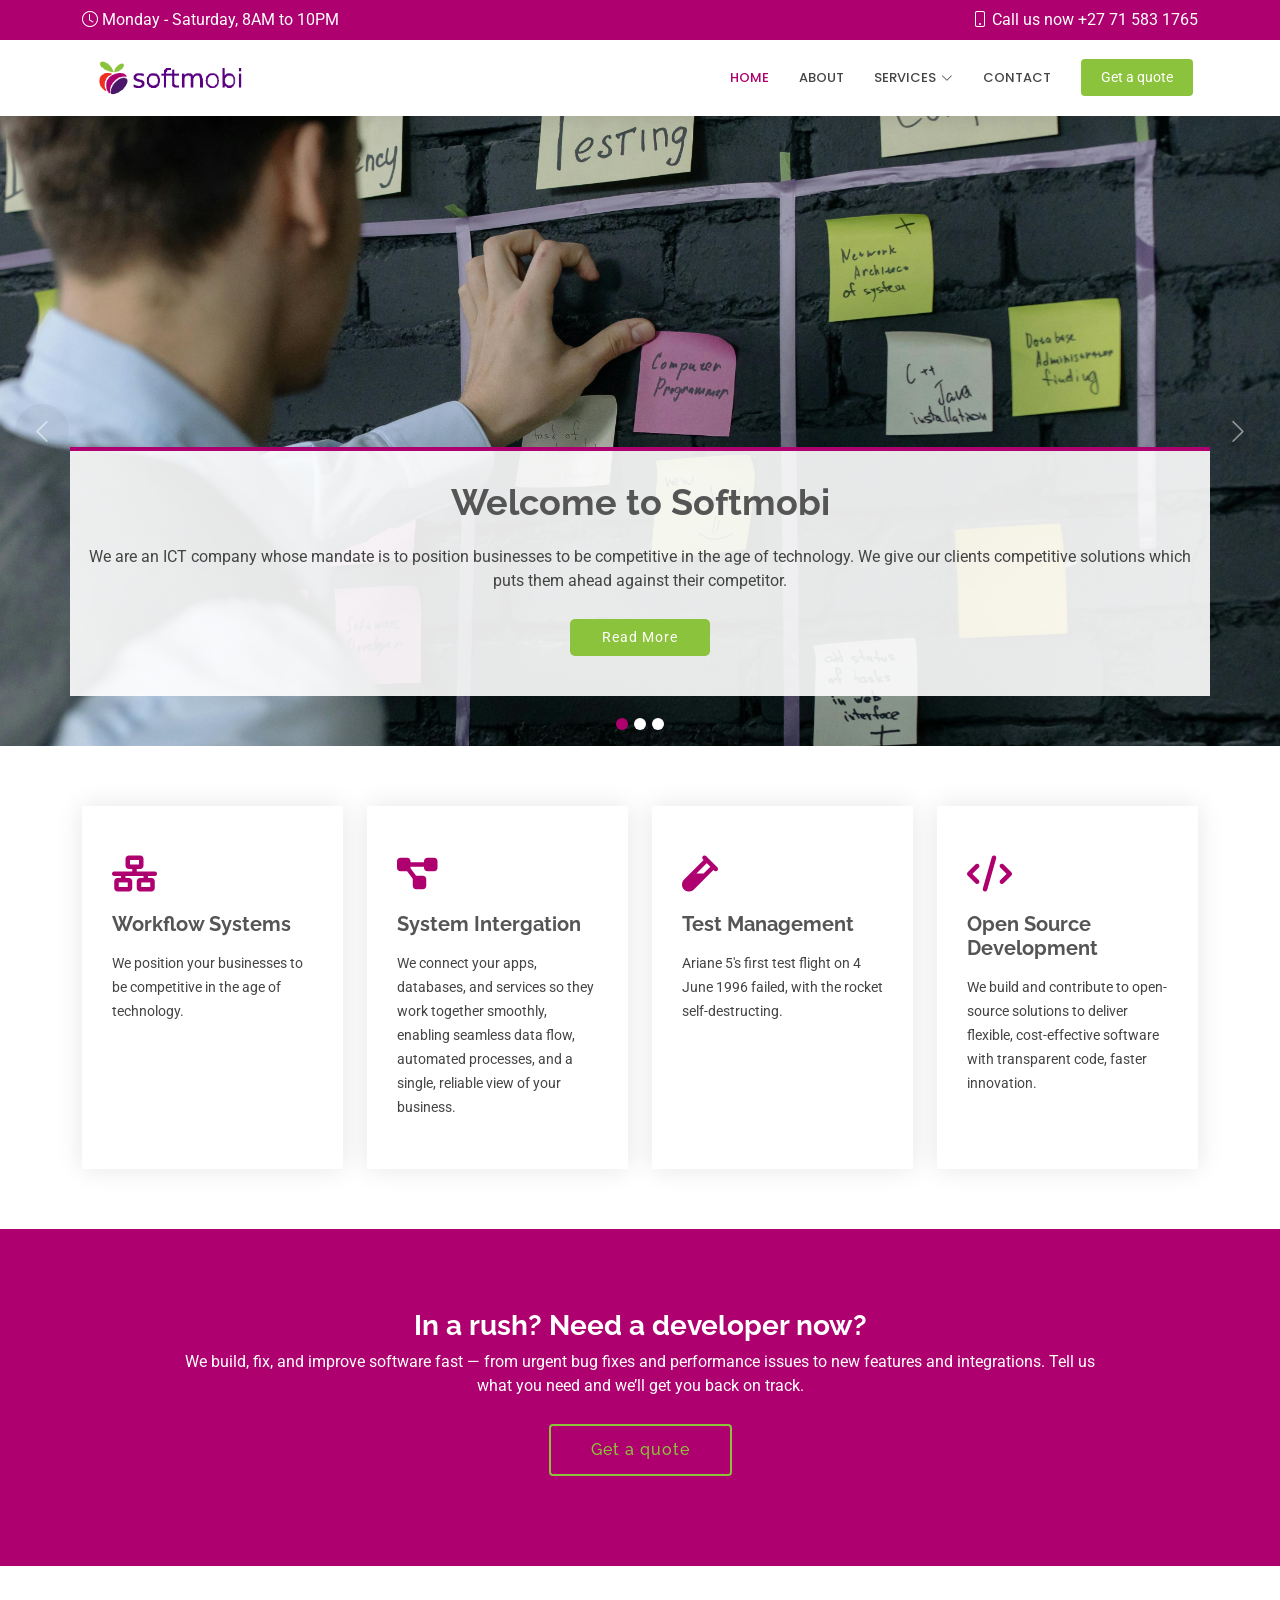
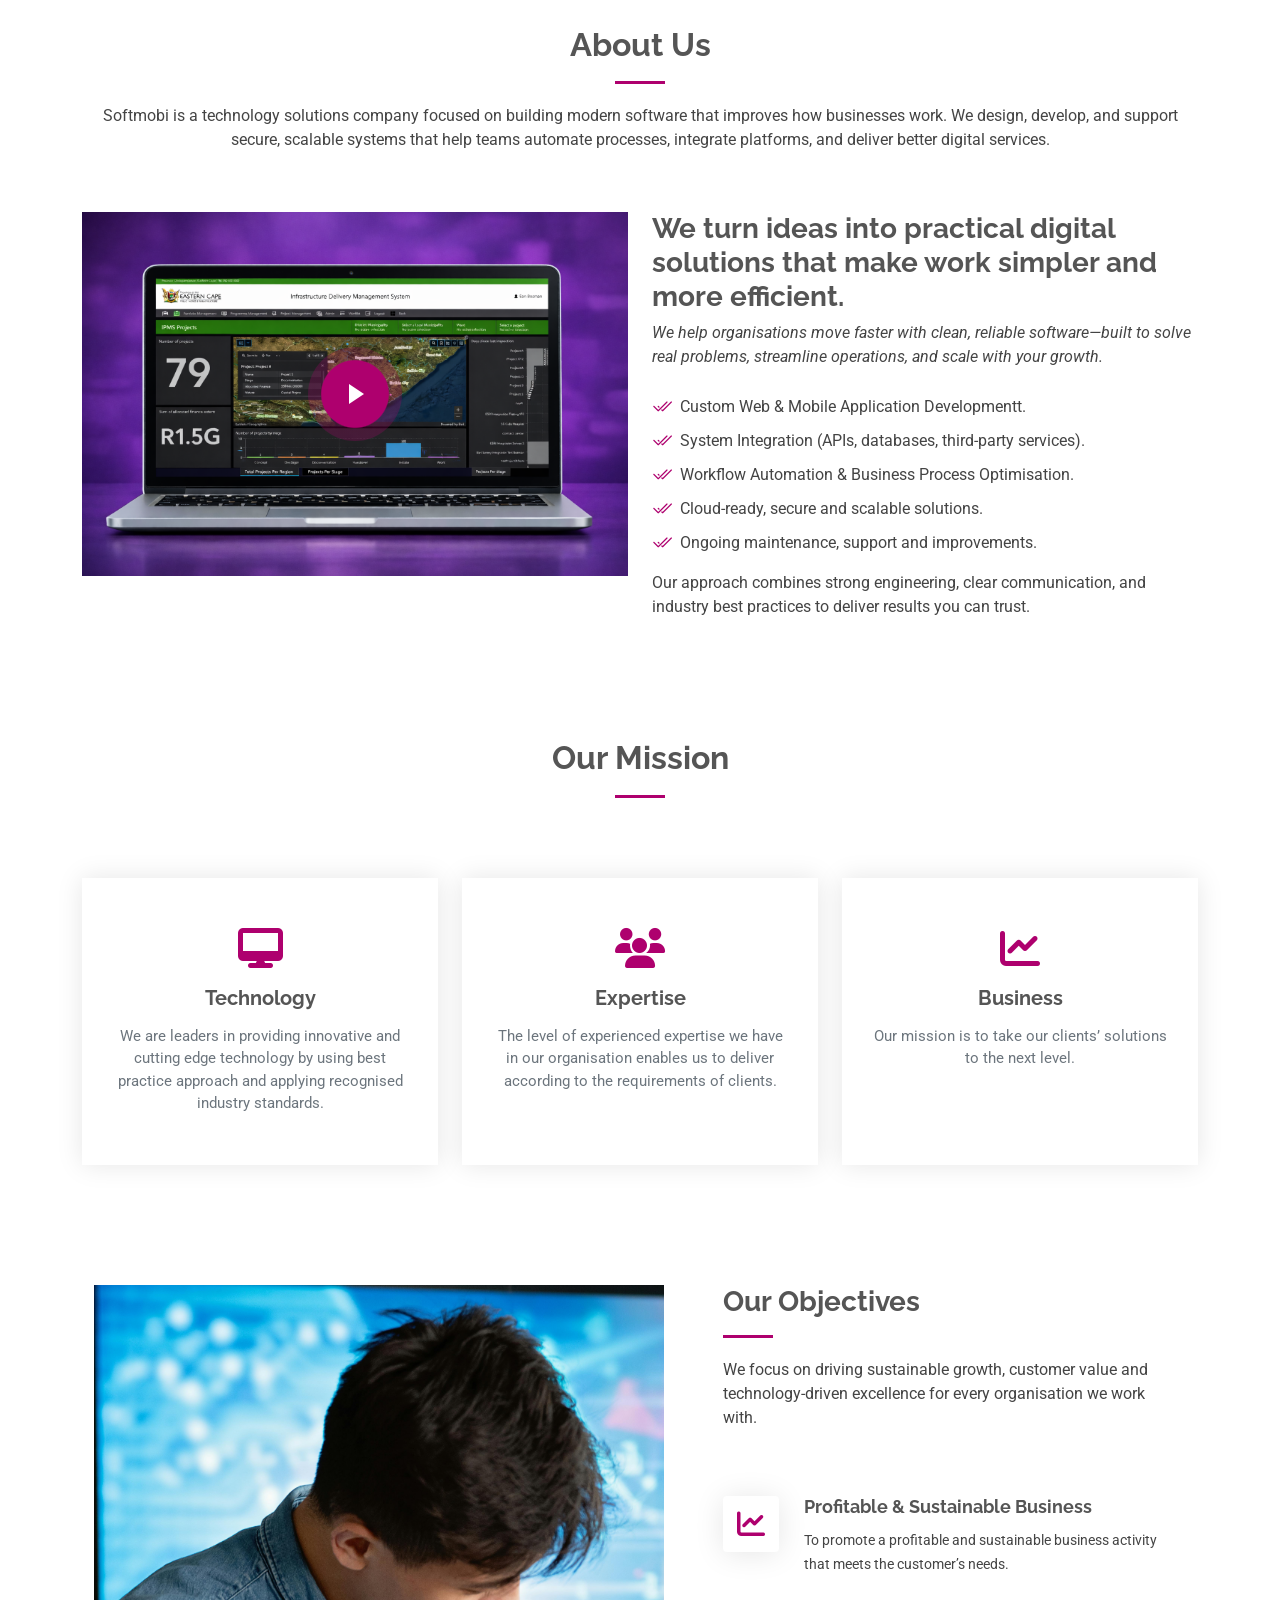
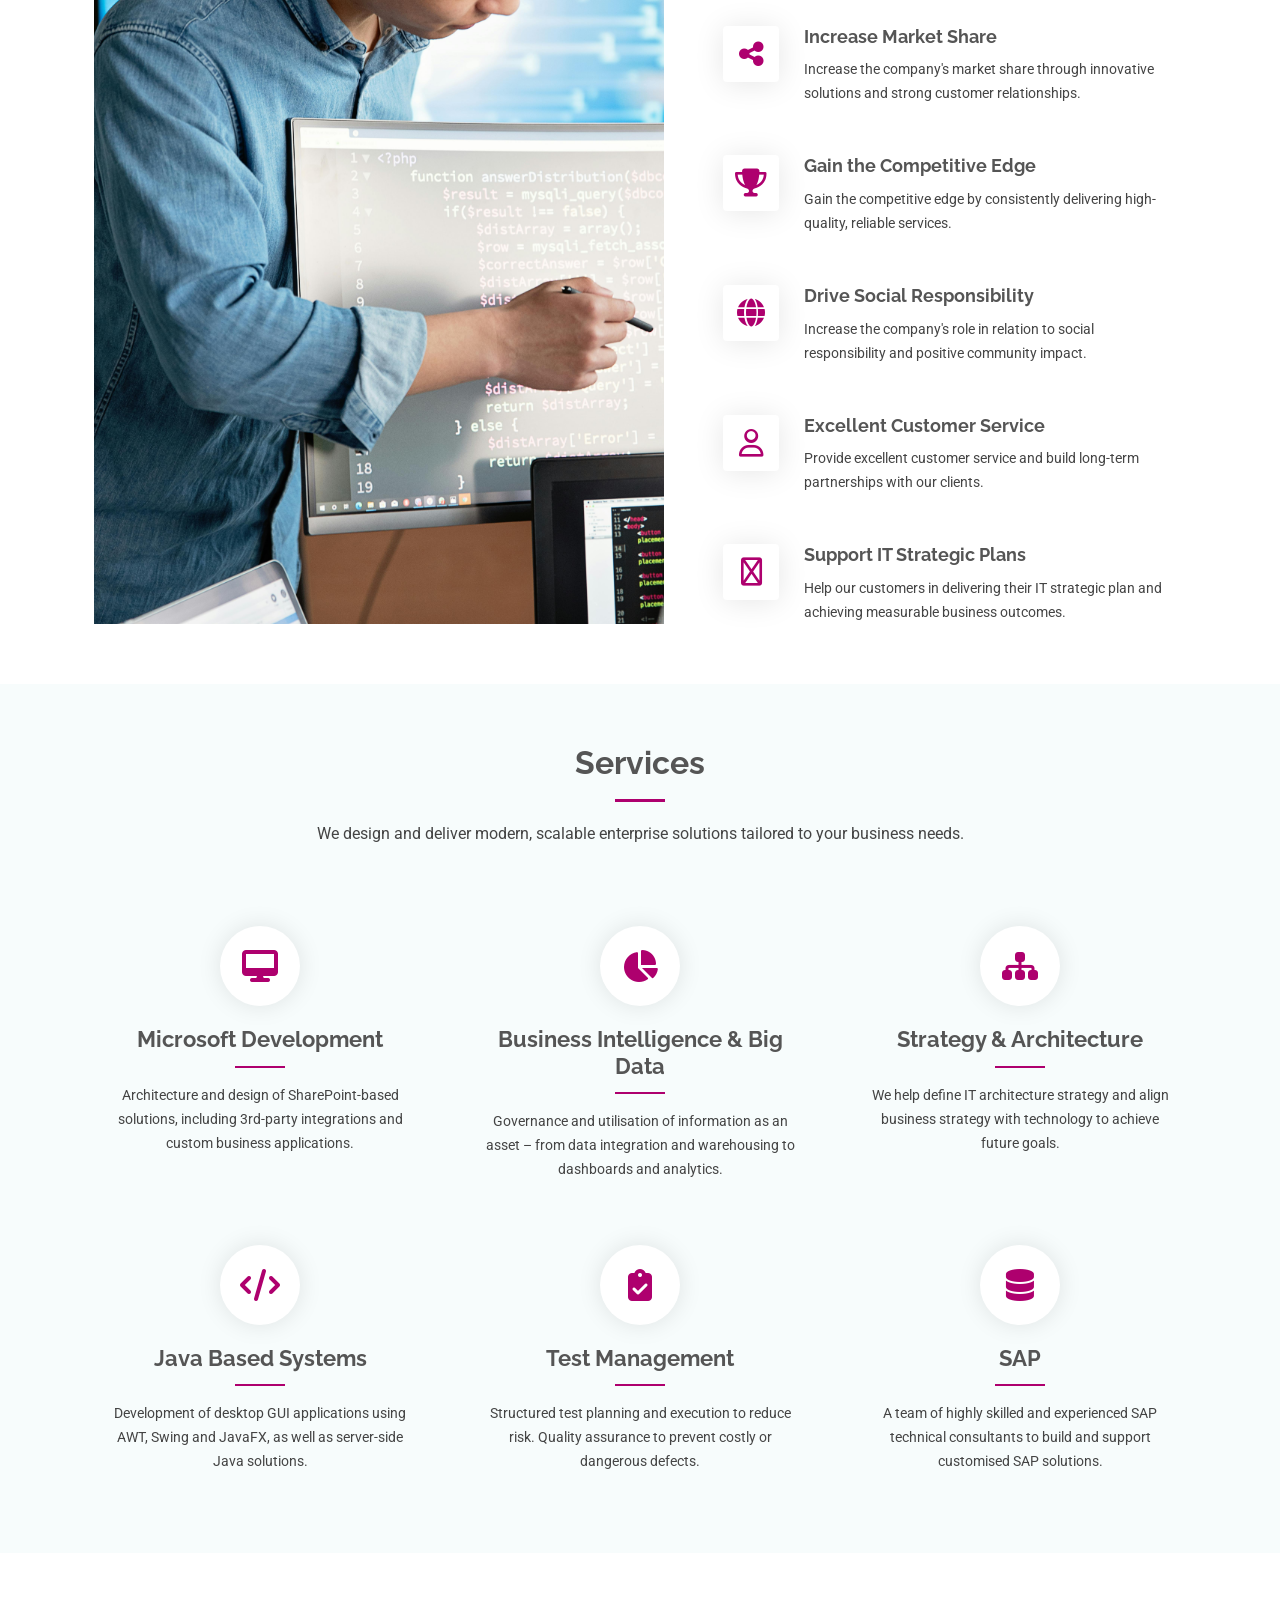
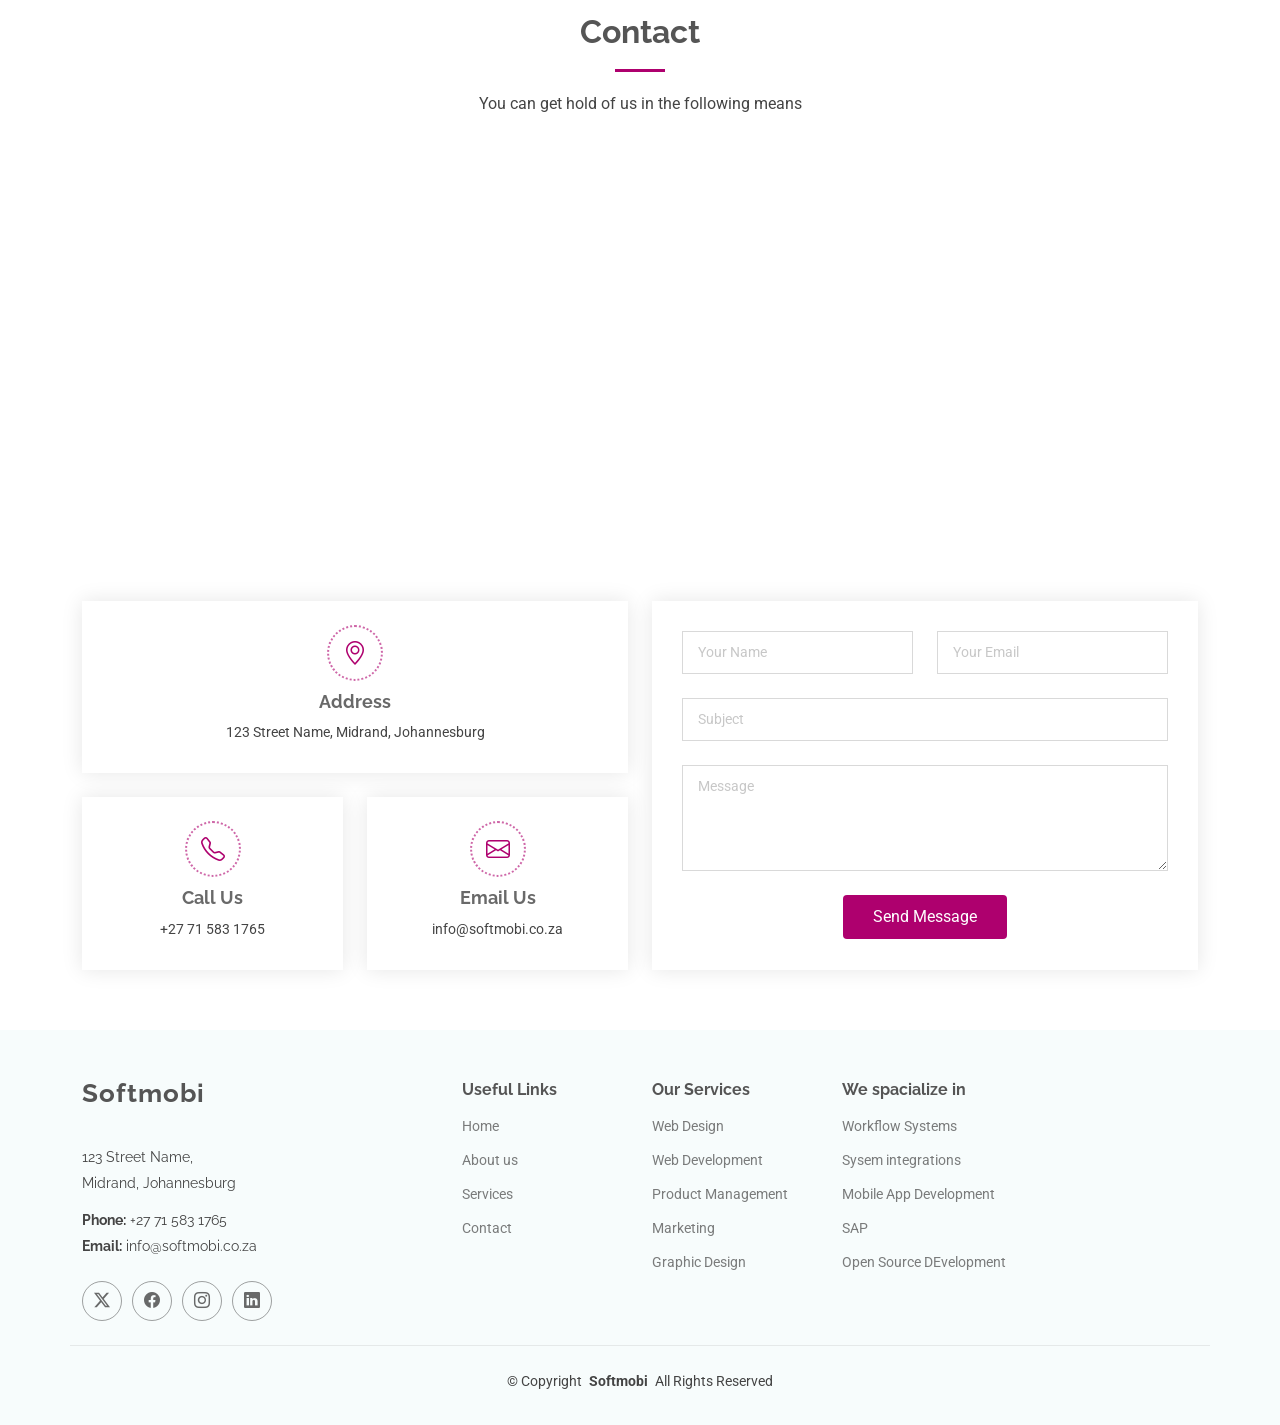
==== commit d8ee22b2: "contact form added" ====
--- a/index.html
+++ b/index.html
@@ -84,7 +84,7 @@
               </ul>
             </li>
           
-            <li><a href="index.html#contact">Contact</a></li>
+            <li><a href="/contact.html">Contact</a></li>
           </ul>
           <i class="mobile-nav-toggle d-xl-none bi bi-list"></i>
         </nav>
--- a/assets/css/main.css
+++ b/assets/css/main.css
@@ -2077,6 +2077,206 @@
   }
 }
 
+/*--------------------------------------------------------------
+# Contact Page (new)
+--------------------------------------------------------------*/
+.contact-page .page-title .heading {
+  padding: 70px 0;
+}
+
+.contact-stack {
+  display: grid;
+  gap: 16px;
+}
+
+.contact-card {
+  background: var(--surface-color);
+  border: 1px solid color-mix(in srgb, var(--default-color), transparent 88%);
+  box-shadow: 0px 0px 20px rgba(0, 0, 0, 0.06);
+  border-radius: 12px;
+  padding: 18px 18px;
+  display: flex;
+  gap: 14px;
+  align-items: flex-start;
+}
+
+.contact-card-icon {
+  width: 46px;
+  height: 46px;
+  border-radius: 12px;
+  display: flex;
+  align-items: center;
+  justify-content: center;
+  background: color-mix(in srgb, var(--accent-color), transparent 92%);
+  color: var(--accent-color);
+  flex-shrink: 0;
+}
+
+.contact-card-icon i {
+  font-size: 20px;
+  line-height: 0;
+}
+
+.contact-card-content h3 {
+  font-size: 18px;
+  margin: 0 0 6px 0;
+  font-weight: 700;
+}
+
+.small-muted {
+  color: color-mix(in srgb, var(--default-color), transparent 35%);
+  font-size: 13px;
+}
+
+.contact-quick {
+  background: var(--surface-color);
+  border: 1px dashed color-mix(in srgb, var(--accent-color), transparent 55%);
+  border-radius: 12px;
+  padding: 18px;
+}
+
+.contact-quick h4 {
+  font-size: 16px;
+  font-weight: 700;
+  margin: 0 0 10px 0;
+}
+
+.contact-tags {
+  list-style: none;
+  padding: 0;
+  margin: 0;
+  display: flex;
+  flex-wrap: wrap;
+  gap: 10px;
+}
+
+.contact-tags li {
+  font-size: 13px;
+  padding: 8px 10px;
+  border-radius: 999px;
+  background: color-mix(in srgb, var(--default-color), transparent 94%);
+  border: 1px solid color-mix(in srgb, var(--default-color), transparent 90%);
+}
+
+.contact-form-wrap {
+  background: var(--surface-color);
+  border: 1px solid color-mix(in srgb, var(--default-color), transparent 88%);
+  box-shadow: 0px 0px 20px rgba(0, 0, 0, 0.06);
+  border-radius: 12px;
+  padding: 22px;
+}
+
+.contact-form-head {
+  margin-bottom: 16px;
+}
+
+.contact-form-head h3 {
+  font-size: 20px;
+  font-weight: 800;
+  margin-bottom: 6px;
+}
+
+.contact-form-wrap .form-control {
+  border-radius: 10px;
+  border: 1px solid color-mix(in srgb, var(--default-color), transparent 80%);
+  padding: 12px 14px;
+}
+
+.contact-form-wrap .form-control:focus {
+  border-color: var(--accent-color);
+  box-shadow: 0 0 0 0.15rem color-mix(in srgb, var(--accent-color), transparent 80%);
+}
+
+.btn-send {
+  background: var(--accent-color);
+  color: var(--contrast-color);
+  border: 0;
+  padding: 12px 18px;
+  border-radius: 10px;
+  transition: 0.25s;
+  font-weight: 600;
+}
+
+.btn-send:hover {
+  background: color-mix(in srgb, var(--accent-color), transparent 15%);
+  color: var(--contrast-color);
+}
+
+.contact-map {
+  margin-top: 28px;
+  background: var(--surface-color);
+  border: 1px solid color-mix(in srgb, var(--default-color), transparent 88%);
+  box-shadow: 0px 0px 20px rgba(0, 0, 0, 0.06);
+  border-radius: 12px;
+  overflow: hidden;
+}
+
+.map-head {
+  padding: 18px 18px 0 18px;
+}
+
+.map-head h3 {
+  margin: 0 0 6px 0;
+  font-size: 18px;
+  font-weight: 800;
+}
+
+.map-embed {
+  padding: 14px 18px 0 18px;
+}
+
+.map-embed iframe {
+  width: 100%;
+  height: 380px;
+  border: 0;
+  border-radius: 12px;
+}
+
+.map-actions {
+  padding: 14px 18px 18px 18px;
+  display: flex;
+  justify-content: flex-end;
+}
+
+.map-btn {
+  display: inline-flex;
+  align-items: center;
+  gap: 6px;
+  border-radius: 10px;
+  padding: 10px 12px;
+  border: 1px solid color-mix(in srgb, var(--accent-color), transparent 55%);
+  background: color-mix(in srgb, var(--accent-color), transparent 92%);
+  color: var(--accent-color);
+  font-weight: 600;
+}
+
+.map-btn:hover {
+  background: color-mix(in srgb, var(--accent-color), transparent 85%);
+  color: var(--accent-color);
+}
+
+/* Footer CTA */
+.footer .footer-cta {
+  display: inline-flex;
+  align-items: center;
+  gap: 8px;
+  padding: 10px 14px;
+  border-radius: 10px;
+  background: #8cc33c;
+  color: #fff;
+  font-weight: 700;
+}
+.footer .footer-cta:hover {
+  background: color-mix(in srgb, #8cc33c, transparent 15%);
+  color: #fff;
+}
+
+/* Mobile spacing fixes */
+@media (max-width: 992px) {
+  .map-embed iframe {
+    height: 320px;
+  }
+}
 
 /*--------------------------------------------------------------
 # Starter Section Section
